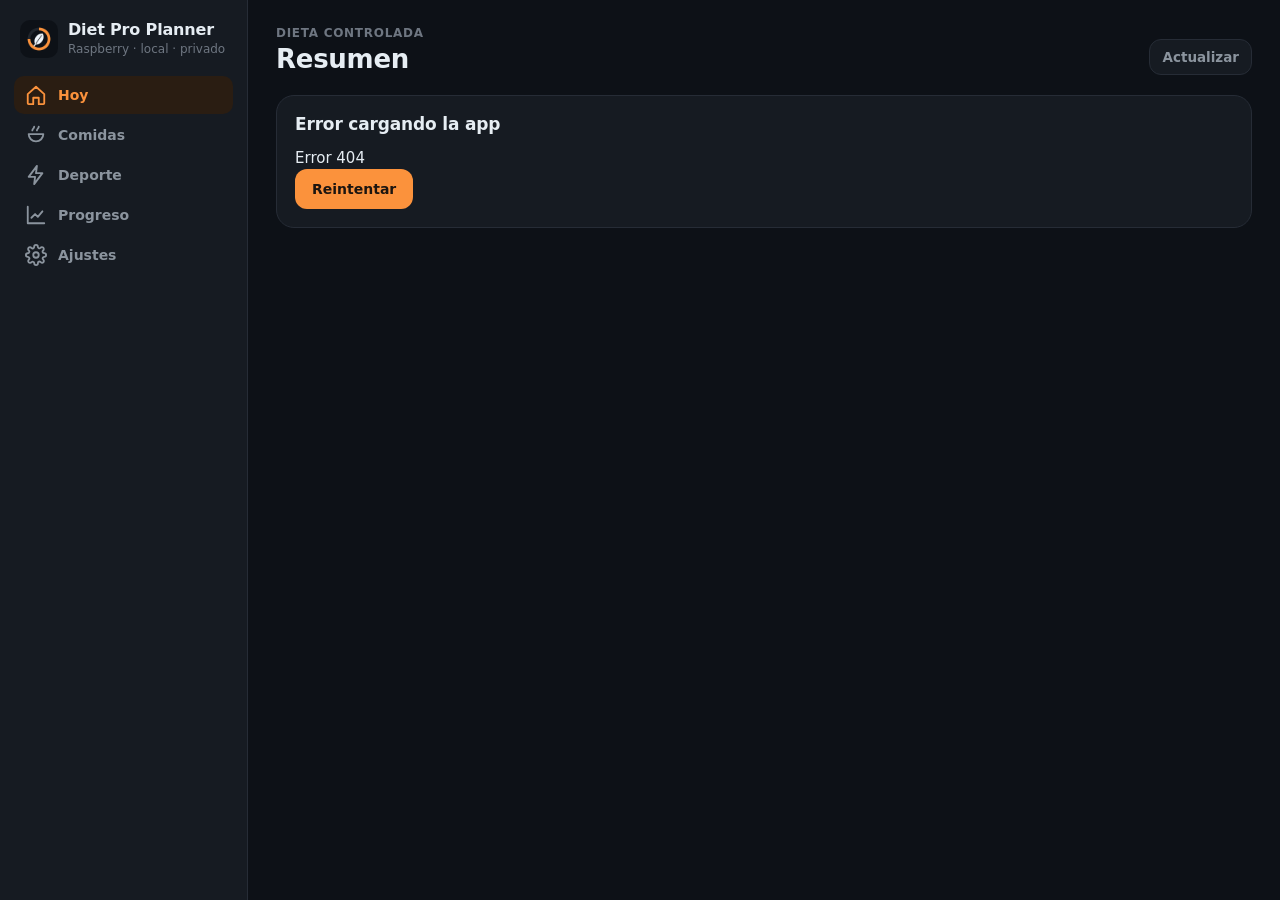
==== static/index.html @ c25cd5cc "v0.5.3: image limits, upload validation, port binding and memory cap, hashed dependencies" ====
<!doctype html>
<html lang="es" data-lang="es" data-ui="ui5">
<head>
  <meta charset="utf-8" />
  <meta name="viewport" content="width=device-width, initial-scale=1, viewport-fit=cover" />
  <title>Diet Pro Planner</title>
  <meta name="theme-color" content="#0d1117" />
  <meta name="apple-mobile-web-app-capable" content="yes" />
  <meta name="mobile-web-app-capable" content="yes" />
  <meta name="apple-mobile-web-app-title" content="DietPro" />
  <meta name="apple-mobile-web-app-status-bar-style" content="black-translucent" />
  <link rel="manifest" href="/static/manifest.webmanifest" />
  <link rel="icon" type="image/png" href="/static/icon-192.png" />
  <link rel="apple-touch-icon" href="/static/icon-192.png" />
  <link rel="stylesheet" href="/static/css/base.css?v=053">
  <link rel="stylesheet" href="/static/css/pages.css?v=053">
  <link rel="stylesheet" href="/static/css/home.css?v=053">
</head>
<body>
  <div class="app-shell">
    <aside class="sidebar">
      <div class="brand"><img class="brand-logo" src="/static/icon-192.png" alt="Diet Pro Planner"><div><h1>Diet Pro Planner</h1><p>Raspberry · local · privado</p></div></div>
      <nav id="nav" class="nav" aria-label="Secciones"></nav>
    </aside>
    <main class="main">
      <header class="topbar">
        <div class="topbar-title"><img class="topbar-logo" src="/static/icon-192.png" alt=""><div><div class="eyebrow">Dieta controlada</div><h2 id="pageTitle">Resumen</h2></div></div>
        <div class="top-actions"><button id="btnRefresh" class="ghost" type="button">Actualizar</button></div>
      </header>
      <div id="sectionTabs"></div>
      <section id="view" aria-live="polite"></section>
    </main>
  </div>
  <div id="toast" class="toast" role="status" aria-live="polite"></div>
  <script src="/static/js/dashboard/meal-card.global.js?v=053"></script>
  <script src="/static/js/dashboard/workout-card.global.js?v=053"></script>
  <script src="/static/app.js?v=053"></script>
  <script src="/static/js/core/shell.js?v=053"></script>
  <script src="/static/js/features/charts.js?v=053"></script>
  <script src="/static/js/features/home.js?v=053"></script>
  <script src="/static/js/features/plan-editor.js?v=053"></script>
  <script src="/static/js/features/progress.js?v=053"></script>
  <script src="/static/js/features/goals.js?v=053"></script>
  <script src="/static/js/features/history.js?v=053"></script>
  <script src="/static/js/features/register-scan.js?v=053"></script>
  <script src="/static/js/features/food-lookup.js?v=053"></script>
  <script src="/static/js/features/ai-coach.js?v=053"></script>
  <script src="/static/dashboard-coach-v17.js?v=053"></script>
  <script src="/static/strava-v018.js?v=053"></script>
  <script src="/static/pantry-v019.js?v=053"></script>
  <script src="/static/pantry-v019-polish.js?v=053"></script>
  <script src="/static/activity-plan-v020.js?v=053"></script>
  <script defer src="/static/mobile-bottom-nav.js?v=053"></script>
</body>
</html>
---- static/css/base.css ----
/* Diet Pro Planner v0.3.0 · design tokens, shell and shared components.
   Sporty dark theme (chosen 09/10/2026): one palette, orange accent, blue for intake.
   No !important: specificity stays flat so pages.css can refine components. */

:root {
  color-scheme: dark;
  --bg: #0d1117;
  --surface: #161b22;
  --surface-2: #1c2129;
  --surface-3: #262c36;
  --border: #262c36;
  --border-strong: #30363d;
  --text: #e6edf3;
  --text-2: #8b949e;
  --text-3: #6e7681;
  --primary: #fb923c;
  --primary-hover: #fdba74;
  --primary-ink: #1c1510;
  --primary-soft: #2a1d12;
  --intake: #58a6ff;
  --intake-2: #79c0ff;
  --good: #86efac;
  --good-soft: #15281c;
  --warn: #fdba74;
  --warn-soft: #2a1d12;
  --bad: #f87171;
  --bad-soft: #321417;
  --strava: #fc4c02;
  --series-1: #58a6ff;
  --series-2: #fb923c;
  --series-3: #3fb950;
  --shadow: none;
  --shadow-pop: 0 16px 40px rgba(0, 0, 0, .55);
  --radius: 18px;
  --radius-sm: 12px;
  --gap: 12px;
  --sidebar-w: 248px;
  --font: "Space Grotesk", ui-sans-serif, system-ui, -apple-system, BlinkMacSystemFont, "Segoe UI", sans-serif;
}

/* ---------- Base ---------- */
*, *::before, *::after { box-sizing: border-box; }
html { -webkit-text-size-adjust: 100%; }
body { margin: 0; background: var(--bg); color: var(--text); font: 15px/1.5 var(--font); -webkit-font-smoothing: antialiased; }
h1, h2, h3, h4 { margin: 0; line-height: 1.2; color: var(--text); letter-spacing: -.01em; }
h2 { font-size: 26px; font-weight: 750; }
h3 { font-size: 17px; font-weight: 700; }
h4 { font-size: 15px; font-weight: 650; }
p { margin: 0; }
a { color: var(--primary); text-underline-offset: 2px; }
small { font-size: 12.5px; }
img { max-width: 100%; }
[hidden] { display: none !important; }
code { background: var(--surface-3); border-radius: 6px; padding: 1px 6px; font-size: .92em; }
.muted { color: var(--text-2); }
:focus-visible { outline: 3px solid color-mix(in srgb, var(--primary) 45%, transparent); outline-offset: 2px; }
@media (prefers-reduced-motion: reduce) { * { transition: none !important; animation: none !important; scroll-behavior: auto !important; } }

/* ---------- Shell ---------- */
.app-shell { display: grid; grid-template-columns: var(--sidebar-w) minmax(0, 1fr); min-height: 100vh; }
.sidebar { position: sticky; top: 0; height: 100vh; overflow-y: auto; display: flex; flex-direction: column; gap: 18px; padding: 20px 14px; background: var(--surface); border-right: 1px solid var(--border); }
.brand { display: flex; align-items: center; gap: 10px; padding: 0 6px; }
.brand-logo { width: 38px; height: 38px; border-radius: 10px; }
.brand h1 { font-size: 16px; font-weight: 750; }
.brand p { font-size: 12px; color: var(--text-3); }
.nav { display: flex; flex-direction: column; gap: 2px; }
.nav button { display: flex; align-items: center; gap: 10px; width: 100%; padding: 8px 10px; border: 0; border-radius: 10px; background: transparent; color: var(--text-2); font: inherit; text-align: left; cursor: pointer; }
.nav button:hover { background: var(--surface-2); color: var(--text); }
.nav button.active { background: var(--primary-soft); color: var(--primary); }
.nav-ico { width: 24px; text-align: center; font-size: 17px; }
.nav-copy { display: flex; flex-direction: column; min-width: 0; }
.nav-copy b { font-size: 14px; font-weight: 650; }
.nav-copy small { font-size: 11.5px; color: var(--text-3); white-space: nowrap; overflow: hidden; text-overflow: ellipsis; }
.nav button.active small { color: inherit; opacity: .75; }
.side-rule { margin-top: auto; padding: 12px; border-radius: 12px; background: var(--surface-2); border: 1px solid var(--border); display: grid; gap: 2px; }
.side-rule span { font-size: 11px; font-weight: 700; text-transform: uppercase; letter-spacing: .06em; color: var(--text-3); }
.side-rule b { font-size: 13.5px; }
.side-rule small { color: var(--text-2); }

.main { min-width: 0; padding: 24px 28px 48px; }
.main > * { max-width: 1280px; margin-left: auto; margin-right: auto; }
.topbar { display: flex; align-items: flex-end; justify-content: space-between; gap: 16px; margin-bottom: 20px; }
.eyebrow { font-size: 12px; font-weight: 650; color: var(--text-3); text-transform: uppercase; letter-spacing: .06em; margin-bottom: 2px; }
.top-actions { display: flex; gap: 8px; flex-wrap: wrap; }
.topbar-title { display: flex; align-items: center; gap: 10px; min-width: 0; }
.topbar-title h2 { white-space: nowrap; overflow: hidden; text-overflow: ellipsis; }
.topbar-logo { display: none; width: 32px; height: 32px; border-radius: 9px; }
.ghost { display: inline-flex; align-items: center; min-height: 36px; padding: 0 12px; border: 1px solid var(--border); border-radius: var(--radius-sm); background: var(--surface); color: var(--text-2); font: inherit; font-size: 13.5px; font-weight: 600; text-decoration: none; cursor: pointer; }
.ghost:hover { color: var(--text); border-color: var(--border-strong); }

/* ---------- Surfaces ---------- */
.card { background: var(--surface); border: 1px solid var(--border); border-radius: var(--radius); padding: 18px; box-shadow: var(--shadow); min-width: 0; }
.card > h3 { margin-bottom: 12px; }
.card > header, .card-head { display: flex; align-items: flex-start; justify-content: space-between; gap: 12px; margin-bottom: 12px; }
.card > header p { color: var(--text-2); font-size: 13.5px; margin-top: 2px; }
.note-box p + p { margin-top: 8px; }
.grid { display: grid; gap: var(--gap); }
.grid.cols-2 { grid-template-columns: repeat(2, minmax(0, 1fr)); }
.grid.cols-3 { grid-template-columns: repeat(3, minmax(0, 1fr)); }
.section-title { display: flex; align-items: flex-end; justify-content: space-between; gap: 12px; flex-wrap: wrap; margin: 28px 0 12px; }
.section-title p { color: var(--text-2); font-size: 13.5px; margin-top: 2px; }
.list { display: grid; gap: 8px; }
.list-card { background: var(--surface); border: 1px solid var(--border); border-radius: 12px; padding: 12px 14px; }
.list-card header { display: flex; justify-content: space-between; align-items: flex-start; gap: 10px; }
.list-card .chips { margin: 8px 0; }
.empty { padding: 22px 16px; border: 1px dashed var(--border-strong); border-radius: 12px; background: var(--surface-2); color: var(--text-2); text-align: center; font-size: 14px; }
.footer-space { height: 8px; }
.empty-cta { margin-top: 10px; }
.page-hint { margin: -6px 0 14px; font-size: 14px; }
.kicker, .ui5-kicker { display: inline-block; font-size: 11.5px; font-weight: 700; text-transform: uppercase; letter-spacing: .07em; color: var(--primary); }

/* ---------- Controls ---------- */
.btn { display: inline-flex; align-items: center; justify-content: center; gap: 6px; min-height: 40px; padding: 0 16px; border: 1px solid transparent; border-radius: var(--radius-sm); background: var(--primary); color: var(--primary-ink); font: inherit; font-size: 14px; font-weight: 650; cursor: pointer; text-decoration: none; transition: background .15s, border-color .15s; }
.btn:hover { background: var(--primary-hover); }
.btn:disabled { opacity: .55; cursor: progress; }
.btn.secondary { background: var(--surface); color: var(--text); border-color: var(--border-strong); }
.btn.secondary:hover { background: var(--surface-2); }
.btn.danger { background: var(--bad-soft); color: var(--bad); border-color: transparent; }
.btn.danger:hover { background: color-mix(in srgb, var(--bad) 18%, var(--surface)); }
.btn.small { min-height: 32px; padding: 0 10px; font-size: 13px; }
.field { display: flex; flex-direction: column; gap: 5px; min-width: 0; }
.field label, .field > span { font-size: 12px; font-weight: 650; color: var(--text-2); }
input, select, textarea { width: 100%; min-height: 40px; padding: 8px 11px; border: 1px solid var(--border-strong); border-radius: var(--radius-sm); background: var(--surface); color: var(--text); font: inherit; font-size: 14.5px; }
textarea { min-height: 84px; resize: vertical; }
input[type="checkbox"], input[type="radio"] { width: auto; min-height: 0; accent-color: var(--primary); }
input:focus, select:focus, textarea:focus { outline: none; border-color: var(--primary); box-shadow: 0 0 0 3px color-mix(in srgb, var(--primary) 20%, transparent); }
.row { display: grid; grid-template-columns: repeat(12, minmax(0, 1fr)); gap: 12px; margin-bottom: 14px; }
.row.compact-row { margin-bottom: 0; }
.span-2 { grid-column: span 2; } .span-3 { grid-column: span 3; } .span-4 { grid-column: span 4; } .span-5 { grid-column: span 5; }
.span-6 { grid-column: span 6; } .span-7 { grid-column: span 7; } .span-8 { grid-column: span 8; } .span-12 { grid-column: 1 / -1; }
.card-actions, .mini-actions, .action-row, .sticky-actions, .goals-actions { display: flex; gap: 8px; align-items: center; flex-wrap: wrap; }
.sticky-actions { margin-top: 14px; }
.btn.block, .more-btn { width: 100%; }
.more-btn { grid-column: 1 / -1; margin-top: 10px; }
.more-fields { margin: 10px 0 14px; }
.more-fields > summary { cursor: pointer; color: var(--primary); font-size: 14px; font-weight: 650; margin-bottom: 10px; }
.row-card { display: flex; align-items: center; justify-content: space-between; gap: 10px; }
.row-card > div { min-width: 0; }
.row-card small { display: -webkit-box; -webkit-line-clamp: 2; -webkit-box-orient: vertical; overflow: hidden; }
.small-note { margin-top: 8px; font-size: 13px; }

/* ---------- Chips, pills, badges ---------- */
.chips { display: flex; flex-wrap: wrap; gap: 6px; }
.chip { display: inline-flex; align-items: center; padding: 3px 9px; border-radius: 999px; background: var(--surface-3); color: var(--text-2); font-size: 12.5px; font-weight: 600; }
.pill, .ui5-chip { display: inline-flex; align-items: center; padding: 3px 10px; border-radius: 999px; font-size: 12px; font-weight: 700; background: var(--surface-3); color: var(--text-2); }
.good { --tone: var(--good); --tone-soft: var(--good-soft); }
.warn, .watch { --tone: var(--warn); --tone-soft: var(--warn-soft); }
.bad { --tone: var(--bad); --tone-soft: var(--bad-soft); }
.info { --tone: var(--primary); --tone-soft: var(--primary-soft); }
.pill.good, .pill.warn, .pill.bad, .pill.info, .ui5-chip.good, .ui5-chip.warn, .ui5-chip.bad, .ui5-chip.info { background: var(--tone-soft); color: var(--tone); }

/* ---------- Toast, help ---------- */
.toast { position: fixed; left: 50%; bottom: 24px; z-index: 10001; transform: translate(-50%, 20px); opacity: 0; pointer-events: none; max-width: min(92vw, 520px); padding: 11px 16px; border-radius: 12px; background: var(--text); color: var(--bg); font-size: 14px; font-weight: 600; box-shadow: var(--shadow-pop); transition: opacity .2s, transform .2s; }
.toast.show { opacity: 1; transform: translate(-50%, 0); }
.help-overlay { position: fixed; inset: 0; z-index: 10000; display: grid; place-items: center; padding: 16px; background: rgba(5, 10, 20, .5); }
.help-modal { position: relative; width: min(720px, 100%); max-height: 90vh; overflow-y: auto; padding: 24px; border-radius: 20px; background: var(--surface); box-shadow: var(--shadow-pop); }
.help-modal h2 { margin: 4px 0 14px; font-size: 22px; }
.help-close { position: absolute; top: 12px; right: 12px; width: 34px; height: 34px; border: 0; border-radius: 10px; background: var(--surface-2); color: var(--text-2); font-size: 20px; cursor: pointer; }
.help-grid { display: grid; grid-template-columns: repeat(2, minmax(0, 1fr)); gap: 10px; }
.help-grid > div { padding: 12px; border-radius: 12px; background: var(--surface-2); }
.help-grid p { color: var(--text-2); font-size: 13.5px; margin-top: 3px; }
.help-actions { display: flex; gap: 8px; flex-wrap: wrap; margin-top: 16px; }

/* ---------- Charts ---------- */
.chart, .dpp-chart svg { width: 100%; height: auto; display: block; }
.chart text, .dpp-chart text { fill: var(--text-2); }
.dpp-chart line[stroke="#e6e9ee"], .chart line[stroke^="rgba(31"] { stroke: var(--border); }
.dpp-chart [stroke="#52514e"], .dpp-chart [stroke="#0b1726"] { stroke: var(--text-2); }
.dpp-chart [fill="#0b1726"] { fill: var(--text); }
.dpp-chart { position: relative; }
.dpp-chart-tip { position: absolute; top: 8px; z-index: 5; pointer-events: none; min-width: 150px; padding: 8px 10px; border: 1px solid var(--border); border-radius: 12px; background: var(--surface); box-shadow: var(--shadow-pop); font-size: 13px; }
.dpp-chart-tip-date { font-weight: 700; margin-bottom: 4px; text-transform: capitalize; }
.dpp-chart-tip-row { display: grid; grid-template-columns: 10px auto 1fr; gap: 6px; align-items: center; color: var(--text-2); }
.dpp-chart-tip-row i { width: 10px; height: 10px; border-radius: 3px; }
.dpp-chart-tip-row b { color: var(--text); font-variant-numeric: tabular-nums; }
.dpp-chart-legend { display: flex; flex-wrap: wrap; gap: 6px 14px; font-size: 12.5px; color: var(--text-2); margin: 2px 0 6px; }
.dpp-chart-legend span { display: inline-flex; align-items: center; gap: 6px; }
.dpp-chart-legend i { display: inline-block; }
.dpp-chart-legend i.bar { width: 10px; height: 10px; border-radius: 3px; }
.dpp-chart-legend i.line { width: 16px; height: 2px; border-radius: 2px; }
.dpp-chart-legend i.dot { width: 8px; height: 8px; border-radius: 50%; }
.dpp-stack { display: flex; gap: 2px; height: 30px; border-radius: 8px; overflow: hidden; margin: 6px 0 10px; }
.dpp-stack-seg { display: flex; align-items: center; justify-content: center; min-width: 4px; }
.dpp-stack-seg span { color: #fff; font-weight: 700; font-size: 12.5px; }
.ui5-chartbox { display: grid; gap: 10px; }
.ui5-trend { display: flex; align-items: center; gap: 10px; flex-wrap: wrap; font-size: 14px; }

/* ---------- Mobile bottom navigation (built by mobile-bottom-nav.js) ---------- */
.dpp-mobile-nav, .dpp-mobile-more-backdrop, .dpp-mobile-more-sheet { display: none; }

/* ---------- Responsive shell ---------- */
@media (max-width: 1100px) {
  .grid.cols-3 { grid-template-columns: repeat(2, minmax(0, 1fr)); }
}
@media (max-width: 1023px) {
  .app-shell { grid-template-columns: 1fr; grid-template-rows: auto 1fr; }
  .sidebar { position: static; height: auto; flex-direction: row; align-items: center; gap: 12px; padding: 10px 16px; border-right: 0; border-bottom: 1px solid var(--border); overflow-x: auto; }
  .nav { flex-direction: row; gap: 4px; }
  .nav button { width: auto; white-space: nowrap; }
  .nav-copy small, .side-rule { display: none; }
  .main { padding: 18px 18px 40px; }
}
@media (max-width: 760px), (pointer: coarse) {
  body.dpp-mobile-bottom-nav-enabled { padding-bottom: calc(72px + env(safe-area-inset-bottom, 0px)); }
  body.dpp-mobile-bottom-nav-enabled .sidebar .nav { display: none; }
  .dpp-mobile-nav { position: fixed; left: 0; right: 0; bottom: 0; z-index: 9999; display: grid; grid-template-columns: repeat(5, minmax(0, 1fr)); gap: 2px; padding: 6px 8px calc(4px + env(safe-area-inset-bottom, 0px)); border: 0; border-top: 1px solid var(--border); border-radius: 0; background: color-mix(in srgb, var(--surface) 94%, transparent); backdrop-filter: blur(14px); -webkit-backdrop-filter: blur(14px); box-shadow: 0 -4px 16px rgba(15, 27, 45, .06); }
  .dpp-mobile-nav__item { display: grid; place-items: center; gap: 2px; min-width: 0; min-height: 52px; padding: 4px 2px; border: 0; border-radius: 14px; background: transparent; color: var(--text-3); font: inherit; cursor: pointer; }
  .dpp-mobile-nav__item.is-active { color: var(--primary); }
  .dpp-mobile-nav__icon { font-size: 19px; line-height: 1; }
  .dpp-mobile-nav__label { max-width: 100%; overflow: hidden; text-overflow: ellipsis; white-space: nowrap; font-size: 11px; font-weight: 650; }
  .dpp-mobile-more-backdrop { position: fixed; inset: 0; z-index: 9997; border: 0; background: rgba(5, 10, 20, .45); }
  body.dpp-mobile-more-open .dpp-mobile-more-backdrop { display: block; }
  .dpp-mobile-more-sheet { position: fixed; left: 10px; right: 10px; bottom: calc(72px + env(safe-area-inset-bottom, 0px)); z-index: 9998; display: block; padding: 10px; border: 1px solid var(--border); border-radius: 22px; background: var(--surface); box-shadow: var(--shadow-pop); opacity: 0; pointer-events: none; transform: translateY(14px); transition: opacity .16s, transform .16s; }
  body.dpp-mobile-more-open .dpp-mobile-more-sheet { opacity: 1; pointer-events: auto; transform: none; }
  .dpp-mobile-more-sheet__handle { width: 40px; height: 4px; margin: 2px auto 8px; border-radius: 999px; background: var(--border-strong); }
  .dpp-mobile-more-sheet h2 { margin: 0 4px 10px; font-size: 15px; }
  .dpp-mobile-more-sheet__grid { display: grid; grid-template-columns: repeat(2, minmax(0, 1fr)); gap: 8px; }
  .dpp-mobile-more-sheet__item, .dpp-mobile-more-sheet__close { display: inline-flex; align-items: center; justify-content: center; gap: 8px; min-height: 48px; border: 1px solid var(--border); border-radius: 14px; background: var(--surface-2); color: var(--text); font: inherit; font-weight: 650; cursor: pointer; }
  .dpp-mobile-more-sheet__close { width: 100%; margin-top: 8px; }
  .toast { bottom: calc(80px + env(safe-area-inset-bottom, 0px)); }
}
@media (max-width: 760px), (pointer: coarse) and (max-width: 1023px) {
  /* Phone shell: one compact sticky app bar; nav lives in the bottom bar, actions in "Más". */
  body.dpp-mobile-bottom-nav-enabled .sidebar, body.dpp-mobile-bottom-nav-enabled .top-actions { display: none; }
  .topbar { position: sticky; top: 0; z-index: 60; align-items: center; margin: -14px -14px 14px; padding: 10px 14px; padding-top: calc(10px + env(safe-area-inset-top, 0px)); background: color-mix(in srgb, var(--bg) 90%, transparent); backdrop-filter: blur(12px); -webkit-backdrop-filter: blur(12px); border-bottom: 1px solid var(--border); }
  .topbar-logo { display: block; }
  .topbar .eyebrow { display: none; }
  /* 16px keeps iOS from zooming in on focus and getting stuck there. */
  input, select, textarea { font-size: 16px; min-height: 44px; }
}
@media (max-width: 760px) {
  body { font-size: 15px; }
  h2 { font-size: 20px; }
  .main { padding: 14px 14px 32px; }
  .sidebar { padding: 10px 14px; }
  .brand-logo { width: 32px; height: 32px; }
  .card { padding: 14px; border-radius: 14px; }
  .grid.cols-2, .grid.cols-3, .help-grid { grid-template-columns: 1fr; }
  .row { grid-template-columns: repeat(6, minmax(0, 1fr)); gap: 10px; }
  .span-2, .span-3 { grid-column: span 3; }
  .span-4, .span-5, .span-6, .span-7, .span-8, .span-12 { grid-column: 1 / -1; }
  .section-title { margin-top: 22px; }
}

/* ---------- Menu groups (v0.3.7): sidebar and phone "Más" share the same sections ---------- */
.nav-group { display: block; margin: 14px 10px 4px; font-size: 11px; font-weight: 700; letter-spacing: .08em; text-transform: uppercase; color: var(--text-3); }
.nav-copy b { font-weight: 600; }
.dpp-mobile-more-sheet { max-height: calc(100dvh - 120px); overflow-y: auto; }
.dpp-mobile-more-sheet__group { margin: 12px 4px 6px; font-size: 11px; font-weight: 700; letter-spacing: .08em; text-transform: uppercase; color: var(--text-3); }
.dpp-mobile-more-sheet__actions { margin-top: 0; padding-top: 0; border-top: 0; }
/* ---------- Section tabs (v0.3.8): pages of one section are tabs; Ajustes holds Ayuda / Exportar / Salir ---------- */
#btnLogout { display: none; }
.tabs { display: flex; gap: 4px; margin: 0 0 16px; padding: 4px; overflow-x: auto; scrollbar-width: none; border: 1px solid var(--border); border-radius: 14px; background: var(--surface); }
.tabs::-webkit-scrollbar { display: none; }
.tabs button, .tabs a { flex: 0 0 auto; min-height: 38px; padding: 0 14px; border: 0; border-radius: 10px; background: transparent; color: var(--text-2); font: inherit; font-size: 14px; font-weight: 600; text-decoration: none; display: inline-flex; align-items: center; cursor: pointer; white-space: nowrap; }
.tabs button.is-active { background: var(--primary); color: var(--primary-ink); }
.tab-actions { display: flex; flex-wrap: wrap; gap: 8px; }
.tab-actions button, .tab-actions a { color: var(--text); border: 1px solid var(--border-strong); border-radius: 999px; padding: 8px 14px; font: inherit; font-size: 14px; text-decoration: none; background: transparent; cursor: pointer; }
.nav-ico { display: inline-flex; align-items: center; justify-content: center; }
.nav button.active .nav-ico { color: var(--primary); }
/* v0.3.9 · Alimentos: search first, compact rows */
.food-search { display: flex; gap: 8px; margin-bottom: 10px; }
.food-search input { flex: 1; }
.food-kinds { margin-bottom: 12px; }
.food-kinds .chip { cursor: pointer; border: 1px solid var(--border); background: transparent; color: var(--text-2); font: inherit; }
.food-kinds .chip.active { background: var(--primary); border-color: var(--primary); color: #111; }
#foodForm > summary { cursor: pointer; list-style: none; }
#foodForm > summary small { color: var(--text-2); }
#foodForm[open] > summary { margin-bottom: 12px; }
.food-rows { display: grid; gap: 6px; }
.food-row { display: grid; grid-template-columns: 1fr auto auto 32px; gap: 12px; align-items: center; padding: 10px 12px; border: 1px solid var(--border); border-radius: 12px; background: var(--surface); cursor: pointer; }
.food-row b { display: block; overflow: hidden; text-overflow: ellipsis; white-space: nowrap; }
.food-row small { display: block; color: var(--text-2); font-size: 12px; }
.food-row > div { min-width: 0; }
.food-kcal, .food-prot { text-align: right; font-weight: 700; font-variant-numeric: tabular-nums; }
.icon-btn { width: 32px; height: 32px; border-radius: 8px; border: 0; background: transparent; color: var(--text-2); font-size: 20px; cursor: pointer; }
.icon-btn:hover { color: var(--bad, #e5484d); }
@media (max-width: 480px) { .food-prot { display: none; } .food-row { grid-template-columns: 1fr auto 32px; } }
.plan-more { margin-top: 10px; }
.plan-more > summary, .ui5-plan-json > summary { cursor: pointer; color: var(--text-2); list-style: none; }
.ui5-plan-json > summary h3 { display: inline; }

/* v0.5.0 · Historial grouped by day */
.hist-lead { margin: 0 0 12px; }
.hist-day { padding: 0; margin-bottom: 12px; overflow: hidden; }
.hist-day > header { display: flex; flex-wrap: wrap; justify-content: space-between; align-items: baseline; gap: 4px 12px; padding: 12px 16px; background: var(--surface-2); border-bottom: 1px solid var(--border); }
.hist-day h3 { margin: 0; text-transform: capitalize; }
.hist-total { color: var(--text-2); font-size: 13px; font-variant-numeric: tabular-nums; }
.hist-total b { color: var(--text); }
.hist-row { display: grid; grid-template-columns: 44px 1fr auto; gap: 10px; padding: 12px 16px; border-bottom: 1px solid var(--border); }
.hist-row:last-child { border-bottom: 0; }
.hist-row time { color: var(--text-2); font-size: 13px; font-variant-numeric: tabular-nums; padding-top: 2px; }
.hist-row.sport { border-left: 3px solid var(--primary); }
.hist-main { min-width: 0; }
.hist-main b { display: block; }
.hist-kcal { color: var(--text-2); font-size: 13px; }
.hist-main .chips { margin-top: 6px; }
.hist-actions { display: flex; gap: 2px; align-items: flex-start; }

/* v0.5.1 · barcode in Registrar */
.scan-btn { margin-top: 8px; width: 100%; }
.reg-scan { position: fixed; inset: 0; z-index: 60; background: #000; display: grid; grid-template-rows: 1fr auto; gap: 12px; padding: 12px; }
.reg-scan video { width: 100%; height: 100%; object-fit: cover; border-radius: 12px; }
---- static/css/pages.css ----
/* Diet Pro Planner v0.2.0 · page layouts on top of base.css tokens. */

/* ---------- Date bar ---------- */
.datebar { display: flex; align-items: center; gap: 8px; margin-bottom: var(--gap); }
.datebar > .btn { min-width: 40px; min-height: 40px; font-size: 18px; }
.datebar-pick { position: relative; display: grid; min-width: 0; padding: 4px 12px; border-radius: var(--radius-sm); cursor: pointer; }
.datebar-pick b { font-size: 16px; text-transform: capitalize; white-space: nowrap; overflow: hidden; text-overflow: ellipsis; }
.datebar-pick small { color: var(--text-2); }
.datebar-pick:hover { background: var(--surface-3); }
.datebar-pick input { position: absolute; inset: 0; width: 100%; height: 100%; min-height: 0; opacity: 0; cursor: pointer; }
.dpp-mobile-more-sheet__actions { grid-template-columns: repeat(3, minmax(0, 1fr)); margin-top: 8px; padding-top: 8px; border-top: 1px solid var(--border); }

/* ---------- Resumen ---------- */
.home-kpis { display: grid; grid-template-columns: repeat(4, minmax(0, 1fr)); gap: 12px; margin-bottom: var(--gap); }
.kpi { display: grid; gap: 4px; align-content: start; padding: 16px; border: 1px solid var(--border); border-radius: var(--radius); background: var(--surface); box-shadow: var(--shadow); min-width: 0; }
.kpi > span { font-size: 12px; font-weight: 650; color: var(--text-2); text-transform: uppercase; letter-spacing: .05em; }
.kpi > b { font-size: 26px; font-weight: 750; line-height: 1.1; font-variant-numeric: tabular-nums; }
.kpi > b small { font-size: 14px; font-weight: 600; color: var(--text-3); }
.kpi > small { color: var(--text-2); }
.kpi.empty-kpi > b { color: var(--text-3); }
.bar { display: block; height: 6px; margin: 6px 0 2px; border-radius: 999px; background: var(--surface-3); overflow: hidden; }
.bar > i { display: block; height: 100%; border-radius: inherit; background: var(--primary); }
.kpi.good .bar > i { background: var(--good); } .kpi.warn .bar > i { background: var(--warn); } .kpi.bad .bar > i { background: var(--bad); }
.home-two { display: grid; grid-template-columns: repeat(2, minmax(0, 1fr)); gap: var(--gap); margin-bottom: var(--gap); align-items: start; }
.home-two > :only-child { grid-column: 1 / -1; }
.home-two > :only-child .ui5-chartbox { max-width: 860px; }
.kpi.warn > small { color: var(--warn); font-weight: 600; }
.compact-list { display: grid; gap: 8px; }
.compact-card { padding: 10px 12px; border: 1px solid var(--border); border-radius: 12px; background: var(--surface-2); }
.compact-head { display: grid; grid-template-columns: minmax(0, 1fr) auto auto; align-items: center; gap: 10px; }
.compact-head b { display: block; font-size: 14px; }
.compact-head small { display: block; color: var(--text-2); overflow: hidden; text-overflow: ellipsis; white-space: nowrap; }
.compact-head strong { font-size: 14px; text-align: right; font-variant-numeric: tabular-nums; white-space: nowrap; }
.compact-head strong span { font-size: 12px; font-weight: 600; color: var(--text-2); }
.compact-note { margin-top: 6px; font-size: 12.5px; color: var(--text-2); }
.mini-repeat, .mini-delete { width: 28px; height: 28px; border: 0; border-radius: 8px; font: inherit; font-weight: 700; cursor: pointer; }
.mini-repeat { background: var(--primary-soft); color: var(--primary); }
.mini-delete { background: var(--bad-soft); color: var(--bad); }
.loading-card { color: var(--text-2); }

/* Coach */
.coach-card { margin-bottom: var(--gap); }
.coach-card > header h3 { display: flex; align-items: center; gap: 8px; flex-wrap: wrap; }
.coach-list { margin: 0; padding-left: 18px; color: var(--text-2); }
.dpp-coach-visual { display: grid; grid-template-columns: minmax(0, 1.3fr) minmax(0, 1fr); gap: 12px; }
.dpp-coach-main { padding: 16px; border-radius: 14px; background: var(--primary-soft); display: grid; gap: 6px; align-content: start; }
.dpp-coach-label { font-size: 11.5px; font-weight: 700; letter-spacing: .07em; color: var(--primary); }
.dpp-coach-decision { font-size: 19px; font-weight: 700; line-height: 1.3; }
.dpp-coach-why { color: var(--text-2); font-size: 14px; }
.dpp-coach-grid { display: grid; gap: 8px; align-content: start; }
.coach-why > summary { cursor: pointer; color: var(--primary); font-size: 14px; font-weight: 650; padding: 2px 0; list-style-position: inside; }
.dpp-coach-box { display: grid; grid-template-columns: 26px 1fr; column-gap: 8px; padding: 10px 12px; border: 1px solid var(--border); border-radius: 12px; }
.dpp-coach-box > span { grid-row: span 2; font-size: 18px; }
.dpp-coach-box small { color: var(--text-2); }
.dpp-coach-row { grid-column: 1 / -1; display: flex; flex-wrap: wrap; gap: 6px; }
.dpp-coach-chip { display: inline-flex; align-items: baseline; gap: 5px; padding: 5px 10px; border-radius: 999px; background: var(--surface-2); border: 1px solid var(--border); font-size: 13px; }
.dpp-coach-chip small { color: var(--text-3); font-size: 11.5px; text-transform: uppercase; letter-spacing: .04em; }
.dpp-coach-avoid { grid-column: 1 / -1; padding: 9px 12px; border-radius: 10px; background: var(--warn-soft); color: var(--warn); font-size: 13.5px; }
.dpp-coach-signals { grid-column: 1 / -1; color: var(--text-3); font-size: 12.5px; }
.dpp-coach-signals-hidden { display: none; }
.dpp-coach-actions-v019 { grid-column: 1 / -1; display: grid; grid-template-columns: repeat(3, minmax(0, 1fr)); gap: 8px; }
.coach-action { display: flex; align-items: center; justify-content: center; gap: 8px; min-height: 40px; padding: 8px 12px; border: 1px solid var(--border); border-radius: 10px; background: var(--surface); color: var(--text); font: inherit; font-size: 13.5px; font-weight: 650; cursor: pointer; }
.coach-action span { display: grid; place-items: center; width: 22px; height: 22px; border-radius: 7px; background: var(--surface-3); }
.coach-action:hover { border-color: var(--border-strong); background: var(--surface-2); }
.coach-unavailable-picker { grid-column: 1 / -1; padding: 12px; border: 1px solid var(--border); border-radius: 12px; background: var(--warn-soft); }
.coach-unavailable-picker > div:first-child { display: flex; justify-content: space-between; align-items: center; gap: 10px; }
.coach-unavailable-picker > div:first-child button { border: 0; background: transparent; color: var(--text-2); font-size: 18px; cursor: pointer; }
.coach-unavailable-picker p { margin: 4px 0 10px; color: var(--text-2); font-size: 13px; }
.coach-unavailable-options { display: flex; flex-wrap: wrap; gap: 6px; margin-bottom: 10px; }
.coach-unavailable-options label { cursor: pointer; }
.coach-unavailable-options input { position: absolute; opacity: 0; }
.coach-unavailable-options span { display: block; padding: 6px 10px; border: 1px solid var(--border-strong); border-radius: 999px; background: var(--surface); font-size: 13px; }
.coach-unavailable-options input:checked + span { border-color: var(--warn); color: var(--warn); }

/* Body composition (optional scale reading) */
.bs14-card .bs14-topline { display: flex; justify-content: space-between; gap: 12px; align-items: flex-start; margin-bottom: 12px; }
.bs14-topline > div > span { font-size: 11.5px; font-weight: 700; letter-spacing: .07em; text-transform: uppercase; color: var(--primary); }
.bs14-topline p { color: var(--text-2); font-size: 13px; }
.bs14-status-pill { display: grid; justify-items: center; padding: 6px 12px; border-radius: 12px; background: var(--surface-2); }
.bs14-status-pill b { font-size: 20px; color: var(--primary); }
.bs14-status-pill small { color: var(--text-3); }
.bs14-compact-grid { display: grid; grid-template-columns: repeat(4, minmax(0, 1fr)); gap: 8px; }
.bs14-compact-grid article { padding: 10px; border-radius: 12px; background: var(--surface-2); display: grid; gap: 2px; }
.bs14-compact-grid span { font-size: 11.5px; font-weight: 650; color: var(--text-3); text-transform: uppercase; }
.bs14-compact-grid b { font-size: 18px; }
.bs14-note { margin-top: 10px; color: var(--text-3); font-size: 12.5px; }

/* ---------- Registrar ---------- */
.register-grid { display: grid; grid-template-columns: minmax(0, 1.5fr) minmax(300px, 1fr); grid-template-areas: "main add"; gap: var(--gap); align-items: start; }
.register-main { grid-area: main; }
.add-food-panel { grid-area: add; display: grid; gap: 10px; }
.section-title.compact-title { margin: 0 0 14px; }
.template-loader { display: grid; grid-template-columns: minmax(0, 1fr) minmax(140px, 220px) auto; gap: 10px; align-items: center; margin-bottom: 14px; padding: 12px; border-radius: 12px; background: var(--surface-2); border: 1px solid var(--border); }
.template-loader small { display: block; color: var(--text-2); }
.meal-items { display: grid; gap: 8px; }
.item-row { display: grid; grid-template-columns: minmax(0, 1fr) 96px auto; gap: 8px; align-items: center; padding: 8px 10px; border: 1px solid var(--border); border-radius: 12px; }
.item-row small { display: block; color: var(--text-2); }
.totals { display: flex; align-items: center; gap: 12px; flex-wrap: wrap; margin-top: 4px; padding: 12px; border-radius: 12px; background: var(--surface-2); }
.totals .muted { flex-basis: 100%; font-size: 13.5px; }
.suggestions { display: grid; gap: 6px; max-height: 360px; overflow-y: auto; }
.suggestions button { text-align: left; padding: 9px 12px; border: 1px solid var(--border); border-radius: 10px; background: var(--surface); color: var(--text); font: inherit; font-size: 14px; cursor: pointer; }
.suggestions button:hover { border-color: var(--primary); }

/* ---------- Plantillas / Alimentos ---------- */
.template-card { display: grid; gap: 10px; align-content: start; }
.template-items { display: grid; gap: 6px; }
.template-item { display: grid; grid-template-columns: minmax(0, 1fr) 90px; gap: 8px; align-items: center; }
.template-item small { color: var(--text-2); }
.food-card { display: grid; gap: 8px; align-content: start; }
.food-photo { width: 100%; max-height: 160px; object-fit: cover; border-radius: 10px; }
.food-photo.preview { max-height: 220px; margin-top: 8px; }
.source { white-space: pre-wrap; color: var(--text-3); font-size: 12.5px; max-height: 6.5em; overflow: hidden; }
.photo-box { display: grid; gap: 8px; margin-bottom: 14px; padding: 12px; border: 1px dashed var(--border-strong); border-radius: 12px; }
.photo-box small { display: block; color: var(--text-2); }
.ocr3-status { display: flex; flex-wrap: wrap; gap: 6px; align-items: center; margin-top: 8px; }
.ocr3-badge { padding: 3px 9px; border-radius: 999px; font-size: 12px; font-weight: 700; background: var(--tone-soft, var(--surface-3)); color: var(--tone, var(--text-2)); }
.ocr3-warn { color: var(--warn); }
.lookup-box { display: grid; gap: 8px; margin-bottom: 14px; padding: 12px; border: 1px solid var(--border); border-radius: 12px; background: var(--surface-2); }
.lookup-box small { color: var(--text-2); }
.lookup-row { display: grid; grid-template-columns: minmax(0, 1fr) auto auto; gap: 8px; }
.lookup-results { display: grid; gap: 6px; max-height: 320px; overflow-y: auto; }
.lookup-item { display: grid; gap: 3px; padding: 10px 12px; border: 1px solid var(--border); border-radius: 10px; background: var(--surface); color: var(--text); font: inherit; text-align: left; cursor: pointer; }
.lookup-item:hover { border-color: var(--primary); }
.lookup-item small { color: var(--text-2); }
.lookup-badges { display: flex; gap: 6px; flex-wrap: wrap; }
.lookup-badges i { font-style: normal; font-size: 11px; font-weight: 700; padding: 2px 8px; border-radius: 999px; background: var(--surface-3); color: var(--text-2); }
#lookupScanner { display: grid; gap: 8px; }
#lookupVideo { width: 100%; max-height: 260px; border-radius: 12px; background: #000; object-fit: cover; }

/* ---------- Deporte ---------- */
.ui5-sport-hero, .ui5-plan-hero2 { display: flex; justify-content: space-between; align-items: center; gap: 16px; flex-wrap: wrap; margin-bottom: var(--gap); padding: 18px; border: 1px solid var(--border); border-radius: var(--radius); background: var(--surface); box-shadow: var(--shadow); }
.ui5-sport-hero h3, .ui5-plan-hero2 h3 { margin: 4px 0; }
.ui5-sport-hero p, .ui5-plan-hero2 p { color: var(--text-2); font-size: 14px; }
.ui5-sport-summary, .ui5-plan-stats { display: flex; gap: 8px; flex-wrap: wrap; }
.ui5-sport-summary span, .ui5-plan-stats span { display: grid; min-width: 96px; padding: 10px 14px; border-radius: 12px; background: var(--surface-2); }
.ui5-sport-summary b, .ui5-plan-stats b { font-size: 20px; font-variant-numeric: tabular-nums; }
.ui5-sport-summary small, .ui5-plan-stats small { color: var(--text-2); }
.ui5-sport-layout { display: grid; grid-template-columns: minmax(0, 1.6fr) minmax(0, 1fr); gap: var(--gap); align-items: start; }
.ui5-sport-form h3, .ui5-exercise-form h3 { margin-bottom: 12px; }
.ui5-exercise-form .muted { font-size: 13px; margin-bottom: 10px; }
.ui5-sport-history { display: grid; grid-template-columns: repeat(auto-fill, minmax(240px, 1fr)); gap: 10px; }
.ui5-sport-card { padding: 12px; border: 1px solid var(--border); border-radius: 12px; background: var(--surface); display: grid; gap: 8px; }
.ui5-sport-head { display: flex; justify-content: space-between; gap: 8px; }
.ui5-sport-head small { display: block; color: var(--text-2); }
.ui5-sport-metrics { display: grid; grid-template-columns: repeat(auto-fit, minmax(80px, 1fr)); gap: 6px; }
.ui5-sport-metrics span { display: grid; padding: 6px 8px; border-radius: 8px; background: var(--surface-2); }
.ui5-sport-metrics small { color: var(--text-3); font-size: 11.5px; }
.ui5-sport-card p { color: var(--text-2); font-size: 12.5px; }

/* ---------- Plan ---------- */
.ui5-plan-toolbar { margin-bottom: var(--gap); }
.ui5-plan-actions { display: flex; gap: 8px; flex-wrap: wrap; margin-top: 12px; }
.ui5-edit-plan-board { display: grid; grid-template-columns: repeat(auto-fill, minmax(280px, 1fr)); gap: 12px; margin-bottom: var(--gap); }
.ui5-edit-day { display: grid; gap: 8px; padding: 14px; border: 1px solid var(--border); border-radius: var(--radius); background: var(--surface); }
.ui5-edit-day header { display: grid; grid-template-columns: 28px minmax(0, 1fr) auto; gap: 8px; align-items: center; }
.ui5-edit-day header > span { display: grid; place-items: center; width: 28px; height: 28px; border-radius: 8px; background: var(--primary-soft); color: var(--primary); font-weight: 700; }
.ui5-edit-day header > div { display: grid; gap: 6px; }
.ui5-day-title { font-weight: 650; }
.ui5-edit-day label { display: grid; gap: 4px; }
.ui5-edit-day label b { font-size: 12px; color: var(--text-2); }
.ui5-edit-day textarea { min-height: 60px; }
.ui5-plan-json { display: grid; gap: 10px; }

/* ---------- Progreso / Objetivos ---------- */
.pg-head { display: flex; justify-content: space-between; align-items: center; gap: 12px; flex-wrap: wrap; margin-bottom: 14px; }
.pg-head h3 { margin: 6px 0 4px; font-size: 22px; }
.pg-head p { max-width: 720px; }
.pg-range { display: inline-flex; gap: 4px; padding: 4px; border: 1px solid var(--border); border-radius: 12px; background: var(--surface); }
.pg-range button { padding: 7px 12px; border: 0; border-radius: 9px; background: transparent; color: var(--text-2); font: inherit; font-weight: 650; cursor: pointer; }
.pg-range button.is-active { background: var(--primary); color: var(--primary-ink); }
.pg-tiles { display: grid; grid-template-columns: repeat(5, minmax(0, 1fr)); gap: 12px; margin-bottom: 14px; }
.pg-tile { display: grid; gap: 4px; padding: 14px 16px; border: 1px solid var(--border); border-radius: var(--radius); background: var(--surface); box-shadow: var(--shadow); }
.pg-tile span { font-size: 12px; font-weight: 650; text-transform: uppercase; letter-spacing: .05em; color: var(--text-2); }
.pg-tile b { font-size: 22px; line-height: 1.1; font-variant-numeric: tabular-nums; }
.pg-tile small { color: var(--text-2); }
.pg-tile.good, .pg-tile.warn, .pg-tile.bad { box-shadow: inset 3px 0 0 var(--tone), var(--shadow); }
.pg-insights { display: grid; grid-template-columns: repeat(auto-fit, minmax(260px, 1fr)); gap: 10px; margin-bottom: 14px; }
.pg-insight { display: grid; grid-template-columns: 24px 1fr; gap: 10px; padding: 12px 14px; border: 1px solid var(--border); border-radius: 14px; background: var(--surface); }
.pg-insight p { margin-top: 2px; color: var(--text-2); font-size: 13.5px; }
.pg-insight.good, .pg-insight.warn { background: var(--tone-soft); border-color: transparent; }
.pg-grid { display: grid; grid-template-columns: repeat(2, minmax(0, 1fr)); gap: 14px; }
.pg-card > header { display: block; }
.pg-card header h3 { margin: 0 0 2px; }
.pg-card header p { margin: 0 0 8px; font-size: 13px; }
.pg-wide { grid-column: 1 / -1; }
.pg-mini { display: grid; grid-template-columns: repeat(4, minmax(0, 1fr)); gap: 8px; margin-top: 14px; }
.pg-mini span { display: grid; gap: 2px; padding: 10px; border-radius: 12px; background: var(--surface-2); }
.pg-mini b { font-size: 18px; }
.pg-mini small { color: var(--text-2); font-size: 12px; }
.pg-table-wrap { overflow-x: auto; }
.pg-table { width: 100%; border-collapse: collapse; font-size: 13.5px; font-variant-numeric: tabular-nums; }
.pg-table th { text-align: left; color: var(--text-2); font-size: 12px; text-transform: uppercase; letter-spacing: .04em; padding: 6px 8px; border-bottom: 1px solid var(--border); }
.pg-table td { padding: 7px 8px; border-bottom: 1px solid var(--surface-3); }
.pg-rank { list-style: none; margin: 0; padding: 0; display: grid; gap: 8px; }
.pg-rank li { display: grid; grid-template-columns: minmax(0, 1.2fr) minmax(60px, 1fr) auto; gap: 10px; align-items: center; }
.pg-rank li b { display: block; font-size: 14px; overflow: hidden; text-overflow: ellipsis; white-space: nowrap; }
.pg-rank li small { color: var(--text-2); font-size: 12px; }
.pg-rank i { display: block; height: 8px; border-radius: 4px; background: var(--surface-3); overflow: hidden; }
.pg-rank em { display: block; height: 100%; border-radius: 4px; background: var(--series-1); }
.pg-rank strong { font-size: 13px; font-variant-numeric: tabular-nums; }
.pg-details { margin-top: 14px; padding: 12px 16px; border: 1px solid var(--border); border-radius: 14px; background: var(--surface); }
.pg-details summary { cursor: pointer; font-weight: 650; color: var(--primary); }
.goals-card { margin-bottom: 14px; }
.goals-computed { display: grid; grid-template-columns: repeat(5, minmax(0, 1fr)); gap: 10px; }
.goals-computed article { display: grid; gap: 3px; padding: 12px; border-radius: 12px; background: var(--surface-2); }
.goals-computed span { font-size: 12px; font-weight: 650; color: var(--text-2); text-transform: uppercase; letter-spacing: .04em; }
.goals-computed b { font-size: 19px; }
.goals-computed small { color: var(--text-2); }
.goals-warn { margin-top: 10px; padding: 8px 12px; border-radius: 10px; background: var(--warn-soft); color: var(--warn); }
.goals-actions { margin-top: 12px; }
.goals-two { display: grid; grid-template-columns: repeat(2, minmax(0, 1fr)); gap: 14px; }
.goals-backups { list-style: none; padding: 0; margin: 12px 0 0; display: grid; gap: 6px; font-size: 13px; }
.goals-backups li { display: flex; justify-content: space-between; gap: 10px; flex-wrap: wrap; padding: 6px 10px; border-radius: 8px; background: var(--surface-2); }
.goals-backups b { font-weight: 600; word-break: break-all; }

/* ---------- IA ---------- */
.ai-card { margin-bottom: var(--gap); }
.ai-card header { display: flex; justify-content: space-between; align-items: flex-start; gap: 10px; }
.ai-card h3 { margin: 6px 0 8px; }
.ai-ask { display: grid; grid-template-columns: minmax(0, 1fr) auto; gap: 8px; margin-bottom: 10px; }
.ai-body h4 { margin: 4px 0; font-size: 17px; }
.ai-body p { margin: 4px 0 8px; }
.ai-grid { display: grid; grid-template-columns: repeat(2, minmax(0, 1fr)); gap: 12px; margin: 8px 0; }
.ai-grid ul { margin: 6px 0; padding-left: 18px; }
.ai-label { font-size: 12px; font-weight: 700; text-transform: uppercase; letter-spacing: .05em; color: var(--primary); }
.ai-warn { padding: 6px 10px; border-radius: 8px; background: var(--warn-soft); color: var(--warn); }

/* ---------- Strava ---------- */
.strava-overview { display: flex; align-items: center; justify-content: space-between; gap: 20px; margin-bottom: var(--gap); padding: 18px; border: 1px solid var(--border); border-radius: var(--radius); background: var(--surface); box-shadow: var(--shadow); }
.strava-overview-title { display: flex; align-items: center; gap: 14px; min-width: 0; }
.strava-mark { display: grid; place-items: center; flex: 0 0 44px; width: 44px; height: 44px; border-radius: 12px; background: var(--strava); color: #fff; font-size: 20px; font-weight: 800; }
.strava-overview-title span, .strava-section-kicker { display: block; font-size: 11.5px; font-weight: 700; letter-spacing: .07em; text-transform: uppercase; color: var(--strava); }
.strava-overview-title h2 { font-size: 22px; }
.strava-overview-title p { margin-top: 3px; color: var(--text-2); font-size: 13.5px; }
.strava-overview-status { display: flex; gap: 8px; flex-wrap: wrap; justify-content: flex-end; }
.strava-status-pill { display: grid; min-width: 110px; padding: 8px 12px; border: 1px solid var(--border); border-radius: 12px; background: var(--surface-2); }
.strava-status-pill span { font-size: 11px; font-weight: 700; letter-spacing: .06em; text-transform: uppercase; color: var(--text-3); }
.strava-status-pill b { font-size: 14px; }
.strava-status-pill.ok b { color: var(--good); } .strava-status-pill.warn b { color: var(--warn); } .strava-status-pill.bad b { color: var(--bad); }
.strava-workspace { display: grid; grid-template-columns: minmax(0, 1.65fr) minmax(300px, .75fr); gap: var(--gap); align-items: start; }
.strava-card-head { display: flex; justify-content: space-between; align-items: flex-start; gap: 12px; margin-bottom: 14px; }
.strava-card-head h3 { margin: 3px 0; }
.strava-card-head p { color: var(--text-2); font-size: 13.5px; }
.strava-searchbar { display: grid; grid-template-columns: minmax(140px, 1fr) minmax(140px, 1fr) auto; gap: 10px; align-items: end; padding: 12px; border: 1px solid var(--border); border-radius: 12px; background: var(--surface-2); }
.strava-searchbar label, .strava-auto-fields label { display: grid; gap: 5px; }
.strava-searchbar label > span, .strava-auto-fields label > span { font-size: 12px; font-weight: 650; color: var(--text-2); }
.strava-request-line { display: flex; justify-content: space-between; gap: 12px; margin: 10px 2px 12px; color: var(--text-2); font-size: 13px; }
.strava-request-line small { color: var(--text-3); text-align: right; }
.strava-list-head { display: flex; justify-content: space-between; align-items: center; gap: 12px; margin: 4px 0 10px; }
.strava-list-head > div { display: grid; }
.strava-list-head span { color: var(--text-3); font-size: 12.5px; }
.strava-activity-list { display: grid; gap: 6px; }
.strava-activity-row { display: grid; grid-template-columns: 100px minmax(0, 1fr) 100px 104px; align-items: center; gap: 12px; padding: 10px 12px; border: 1px solid var(--border); border-radius: 12px; background: var(--surface); }
.strava-activity-row.done { background: var(--surface-2); color: var(--text-2); }
.strava-activity-date, .strava-activity-main, .strava-activity-energy { display: grid; min-width: 0; }
.strava-activity-row b, .strava-activity-row span { overflow: hidden; text-overflow: ellipsis; white-space: nowrap; }
.strava-activity-row b { font-size: 14px; }
.strava-activity-row span { color: var(--text-3); font-size: 12.5px; }
.strava-activity-state { display: flex; align-items: center; justify-content: flex-end; gap: 8px; }
.strava-activity-state input { accent-color: var(--strava); width: 18px; height: 18px; }
.strava-state { padding: 4px 8px; border-radius: 999px; font-size: 11.5px; font-weight: 700; background: var(--surface-3); color: var(--text-2); }
.strava-state.new { background: color-mix(in srgb, var(--strava) 14%, var(--surface)); color: var(--strava); }
.strava-imported-details { margin-top: 12px; border-top: 1px solid var(--border); }
.strava-imported-details > summary { display: flex; justify-content: space-between; padding: 12px 2px 6px; cursor: pointer; color: var(--text-2); font-weight: 650; list-style: none; }
.strava-empty-state, .pantry-empty, .activity-loading, .activity-error { display: flex; flex-direction: column; align-items: center; justify-content: center; grid-column: 1 / -1; min-height: 120px; padding: 20px; border: 1px dashed var(--border-strong); border-radius: 12px; background: var(--surface-2); color: var(--text-2); text-align: center; }
.strava-empty-state.success b { color: var(--good); }
.strava-empty-state.error b, .activity-error b { color: var(--bad); }
.strava-auto-card { position: sticky; top: 16px; }
.strava-auto-result { display: grid; gap: 4px; padding: 12px; border: 1px solid var(--border); border-radius: 12px; background: var(--surface-2); font-size: 13px; }
.strava-auto-result span, .strava-auto-result small { color: var(--text-2); }
.strava-switch-row { display: flex; justify-content: space-between; align-items: center; gap: 12px; padding: 12px 2px; border-block: 1px solid var(--border); margin-top: 12px; }
.strava-switch-row > span { display: grid; }
.strava-switch-row small { color: var(--text-3); }
.strava-switch-row input { accent-color: var(--strava); width: 20px; height: 20px; }
.strava-auto-fields, .strava-auto-actions { display: grid; grid-template-columns: 1fr 1fr; gap: 8px; margin-top: 12px; }
.strava-api-meter { margin-top: 12px; padding: 8px 10px; border-radius: 10px; background: var(--surface-2); color: var(--text-2); font-size: 12.5px; text-align: center; }
.strava-settings-panel { margin-top: var(--gap); border: 1px solid var(--border); border-radius: var(--radius); background: var(--surface); overflow: hidden; }
.strava-settings-panel > summary { display: flex; justify-content: space-between; align-items: center; gap: 14px; padding: 14px 18px; cursor: pointer; list-style: none; }
.strava-settings-panel > summary > div { display: flex; align-items: center; gap: 10px; }
.strava-settings-panel > summary span span { display: grid; }
.strava-settings-panel > summary small { color: var(--text-3); }
.strava-settings-panel > summary em { font-style: normal; padding: 5px 9px; border-radius: 999px; background: var(--surface-3); color: var(--text-2); font-size: 12px; }
.strava-settings-icon { display: grid; place-items: center; width: 32px; height: 32px; border-radius: 10px; background: var(--surface-3); }
.strava-settings-panel[open] > summary { border-bottom: 1px solid var(--border); }
.strava-settings-body { display: grid; grid-template-columns: minmax(0, 1.4fr) minmax(260px, .6fr); gap: 18px; padding: 18px; }
.strava-settings-intro p, .strava-diagnostics-panel > p { margin: 4px 0 14px; color: var(--text-2); font-size: 13.5px; }
.strava-secret-row { display: grid; grid-template-columns: minmax(0, 1fr) auto; gap: 8px; }
.strava-inline-help { display: flex; gap: 10px; flex-wrap: wrap; margin-top: 7px; color: var(--text-2); font-size: 13px; }
.strava-inline-help b { overflow-wrap: anywhere; }
.strava-settings-actions { display: flex; flex-wrap: wrap; gap: 8px; margin-top: 14px; }
.strava-diagnostics-panel { padding-left: 18px; border-left: 1px solid var(--border); }
.strava-diagnostic-grid { display: grid; grid-template-columns: 1fr 1fr; gap: 8px; }
.strava-diagnostic-grid > div { display: grid; gap: 3px; padding: 10px; border: 1px solid var(--border); border-radius: 10px; background: var(--surface-2); }
.strava-diagnostic-grid span { font-size: 11px; font-weight: 700; text-transform: uppercase; color: var(--text-3); }
.strava-diagnostic-grid b { font-size: 13px; overflow-wrap: anywhere; }

/* ---------- Despensa ---------- */
.pantry-hero, .activity-plan-hero { display: flex; justify-content: space-between; align-items: center; gap: 20px; margin-bottom: var(--gap); padding: 18px; border: 1px solid var(--border); border-radius: var(--radius); background: var(--surface); box-shadow: var(--shadow); }
.pantry-hero h2, .activity-plan-hero h2 { margin: 4px 0 6px; font-size: 22px; }
.pantry-hero p, .activity-plan-hero p { color: var(--text-2); max-width: 760px; }
.pantry-kicker, .activity-kicker { font-size: 11.5px; font-weight: 700; letter-spacing: .07em; text-transform: uppercase; color: var(--primary); }
.pantry-stats { display: grid; grid-template-columns: repeat(4, minmax(80px, 1fr)); gap: 8px; }
.pantry-stat { display: grid; justify-items: center; padding: 10px 12px; border: 1px solid var(--border); border-radius: 12px; background: var(--surface-2); }
.pantry-stat b { font-size: 20px; color: var(--tone, var(--text)); }
.pantry-stat small { color: var(--text-3); font-size: 11px; font-weight: 650; text-transform: uppercase; white-space: nowrap; }
.pantry-quick-card { margin-bottom: 14px; }
.pantry-quick-card > header { display: flex; justify-content: space-between; gap: 16px; margin-bottom: 12px; }
.pantry-quick-card p, .pantry-quick-card > header small { color: var(--text-2); font-size: 13px; }
.pantry-quick-list { display: flex; flex-wrap: wrap; gap: 6px; }
.pantry-quick-chip { display: inline-flex; align-items: center; gap: 6px; padding: 7px 11px; border: 1px solid var(--border); border-radius: 999px; background: var(--surface-2); color: var(--text-2); font: inherit; font-size: 13px; font-weight: 600; cursor: pointer; }
.pantry-quick-chip span { display: grid; place-items: center; width: 17px; height: 17px; border-radius: 50%; background: var(--surface-3); font-size: 12px; }
.pantry-quick-chip.active { border-color: var(--good); background: var(--good-soft); color: var(--good); }
.pantry-quick-chip.active span { background: var(--good); color: var(--surface); }
.pantry-add-row { display: grid; grid-template-columns: minmax(180px, 1fr) minmax(150px, .45fr) auto; gap: 8px; margin-top: 12px; padding-top: 12px; border-top: 1px solid var(--border); }
.pantry-toolbar { display: grid; grid-template-columns: minmax(200px, .8fr) minmax(0, 1.6fr) auto; align-items: center; gap: 12px; margin: 14px 0; }
.pantry-search { display: flex; align-items: center; gap: 8px; padding: 0 11px; border: 1px solid var(--border-strong); border-radius: var(--radius-sm); background: var(--surface); }
.pantry-search input { border: 0; padding-left: 0; box-shadow: none; }
.pantry-filters { display: flex; gap: 4px; overflow-x: auto; padding: 3px; }
.pantry-filters button { padding: 7px 11px; border: 0; border-radius: 999px; background: transparent; color: var(--text-2); font: inherit; font-size: 13px; font-weight: 650; white-space: nowrap; cursor: pointer; }
.pantry-filters button.active { background: var(--text); color: var(--surface); }
.pantry-items-grid { display: grid; grid-template-columns: repeat(3, minmax(0, 1fr)); gap: 10px; padding-bottom: 24px; }
.pantry-item-card { padding: 14px; border: 1px solid var(--border); border-radius: 14px; background: var(--surface); }
.pantry-item-card.available { box-shadow: inset 3px 0 0 var(--good); }
.pantry-item-card.out { background: var(--surface-2); opacity: .85; }
.pantry-item-card > header { display: grid; grid-template-columns: auto minmax(0, 1fr) auto; align-items: center; gap: 10px; margin-bottom: 12px; }
.pantry-availability input { position: absolute; opacity: 0; pointer-events: none; }
.pantry-availability span { display: block; position: relative; width: 36px; height: 21px; border-radius: 999px; background: var(--border-strong); cursor: pointer; transition: background .18s; }
.pantry-availability span::after { content: ""; position: absolute; top: 3px; left: 3px; width: 15px; height: 15px; border-radius: 50%; background: #fff; transition: transform .18s; }
.pantry-availability input:checked + span { background: var(--good); }
.pantry-availability input:checked + span::after { transform: translateX(15px); }
.pantry-item-name { display: grid; min-width: 0; }
.pantry-item-name input { min-height: 0; padding: 0; border: 0; background: transparent; font-weight: 700; box-shadow: none; }
.pantry-item-name small { color: var(--text-3); font-size: 11.5px; }
.pantry-remove { display: grid; place-items: center; width: 28px; height: 28px; border: 0; border-radius: 8px; background: var(--surface-3); color: var(--text-2); cursor: pointer; }
.pantry-remove:hover { background: var(--bad-soft); color: var(--bad); }
.pantry-item-fields { display: grid; grid-template-columns: repeat(3, minmax(0, 1fr)); gap: 6px; }
.pantry-item-fields label, .pantry-notes { display: grid; gap: 4px; }
.pantry-item-fields span, .pantry-notes span { font-size: 11px; font-weight: 650; color: var(--text-3); text-transform: uppercase; }
.pantry-item-fields select, .pantry-notes input { min-height: 34px; padding: 5px 8px; font-size: 13px; }
.pantry-notes { margin-top: 8px; }
.pantry-mobile-save { display: none; }

/* ---------- Plan deporte ---------- */
.activity-week-nav { display: flex; gap: 6px; flex-wrap: wrap; }
.activity-summary-grid { display: grid; grid-template-columns: 1.25fr repeat(4, minmax(110px, 1fr)); gap: 10px; margin-bottom: var(--gap); }
.activity-summary-grid > div { display: grid; align-content: center; min-height: 80px; padding: 12px 14px; border: 1px solid var(--border); border-radius: 14px; background: var(--surface); }
.activity-summary-grid span { font-size: 11.5px; font-weight: 650; letter-spacing: .05em; text-transform: uppercase; color: var(--text-3); }
.activity-summary-grid b { font-size: 21px; }
.activity-summary-grid small { color: var(--text-2); }
.activity-summary-grid > .activity-summary-main { background: var(--primary-soft); border-color: transparent; }
.activity-summary-main b { color: var(--primary); }
.activity-plan-layout { display: grid; grid-template-columns: minmax(0, 1.65fr) minmax(300px, .65fr); gap: var(--gap); align-items: start; }
.activity-section-head { display: flex; justify-content: space-between; align-items: center; gap: 12px; margin-bottom: 14px; }
.activity-section-head span, .activity-plan-form-card > header span { font-size: 11.5px; font-weight: 700; letter-spacing: .07em; color: var(--primary); }
.activity-plan-form-card { position: sticky; top: 14px; }
.activity-plan-form-card > header { display: block; }
.field .btn, .activity-form-actions .btn, .strava-auto-actions .btn { white-space: nowrap; }
@media (max-width: 1500px) {
  .activity-plan-layout { grid-template-columns: 1fr; }
  .activity-plan-form-card { position: static; }
  .activity-plan-form { grid-template-columns: repeat(4, minmax(0, 1fr)); }
}
.activity-plan-form-card > header p { margin: 4px 0 12px; color: var(--text-2); font-size: 13px; }
.activity-week-grid { display: grid; grid-template-columns: repeat(7, minmax(140px, 1fr)); gap: 8px; overflow-x: auto; padding-bottom: 4px; }
.activity-day { min-width: 140px; border: 1px solid var(--border); border-radius: 12px; background: var(--surface-2); overflow: hidden; }
.activity-day.today { border-color: var(--primary); }
.activity-day > header { display: flex; justify-content: space-between; align-items: center; padding: 8px 10px; border-bottom: 1px solid var(--border); background: var(--surface); }
.activity-day > header > div { display: flex; align-items: center; gap: 6px; }
.activity-day > header span { font-size: 13px; font-weight: 650; text-transform: capitalize; }
.activity-day > header b { padding: 2px 6px; border-radius: 999px; background: var(--primary-soft); color: var(--primary); font-size: 10.5px; }
.activity-day > header button { width: 24px; height: 24px; border: 0; border-radius: 7px; background: var(--surface-3); color: var(--text-2); cursor: pointer; }
.activity-day-body { display: grid; gap: 6px; align-content: start; min-height: 140px; padding: 8px; }
.activity-day-empty { display: grid; place-items: center; min-height: 100px; border: 1px dashed var(--border-strong); border-radius: 10px; color: var(--text-3); font-size: 12px; }
.activity-plan-card, .activity-extra-card { padding: 9px; border: 1px solid var(--border); border-radius: 10px; background: var(--surface); font-size: 12.5px; }
.activity-plan-card.good, .activity-plan-card.info, .activity-plan-card.bad, .activity-plan-card.warn { box-shadow: inset 3px 0 0 var(--tone); }
.activity-plan-card.muted { opacity: .7; }
.activity-plan-card-head, .activity-extra-card { display: grid; grid-template-columns: auto minmax(0, 1fr); gap: 7px; align-items: center; }
.activity-extra-card { border-style: dashed; }
.activity-plan-icon { display: grid; place-items: center; width: 28px; height: 28px; border-radius: 8px; background: var(--surface-3); }
.activity-plan-title, .activity-real-match > div, .activity-extra-card > div { display: grid; min-width: 0; }
.activity-plan-title b, .activity-plan-title small, .activity-real-match b, .activity-real-match small, .activity-extra-card b, .activity-extra-card small { overflow: hidden; text-overflow: ellipsis; white-space: nowrap; }
.activity-plan-title small, .activity-real-match small, .activity-extra-card small { color: var(--text-3); font-size: 11.5px; }
.activity-status { grid-column: 1 / -1; justify-self: start; padding: 2px 7px; border-radius: 999px; font-size: 11px; font-weight: 700; background: var(--tone-soft, var(--surface-3)); color: var(--tone, var(--text-2)); }
.activity-plan-meta { display: flex; flex-wrap: wrap; gap: 4px; margin-top: 6px; }
.activity-plan-meta span, .activity-extra-card > span:last-child { padding: 2px 6px; border-radius: 999px; background: var(--surface-3); color: var(--text-2); font-size: 11px; }
.activity-plan-card p { margin-top: 6px; color: var(--text-2); font-size: 12px; }
.activity-real-match { display: flex; align-items: center; gap: 6px; margin-top: 7px; padding: 6px; border-radius: 8px; background: var(--good-soft); }
.activity-real-match > span { padding: 2px 5px; border-radius: 5px; background: var(--good); color: var(--surface); font-size: 10.5px; font-weight: 700; }
.activity-plan-actions { display: flex; flex-wrap: wrap; gap: 4px; margin-top: 7px; }
.activity-plan-actions .btn { min-height: 26px; padding: 0 7px; font-size: 12px; }
.activity-plan-form { display: grid; grid-template-columns: 1fr 1fr; gap: 9px; }
.activity-plan-form label { display: grid; gap: 4px; }
.activity-plan-form label.wide { grid-column: 1 / -1; }
.activity-plan-form label > span { font-size: 12px; font-weight: 650; color: var(--text-2); }
.activity-form-actions { display: grid; grid-template-columns: 1fr 1fr; gap: 8px; margin-top: 12px; }

/* ---------- Responsive pages ---------- */
@media (max-width: 1200px) {
  .home-kpis { grid-template-columns: repeat(2, minmax(0, 1fr)); }
  .pg-tiles, .goals-computed { grid-template-columns: repeat(3, minmax(0, 1fr)); }
  .activity-summary-grid { grid-template-columns: repeat(3, 1fr); }
  .activity-plan-layout, .strava-workspace { grid-template-columns: 1fr; }
  .activity-plan-form-card, .strava-auto-card { position: static; }
  .pantry-items-grid { grid-template-columns: repeat(2, minmax(0, 1fr)); }
}
@media (max-width: 900px) {
  .home-two, .register-grid, .ui5-sport-layout, .dpp-coach-visual, .strava-settings-body { grid-template-columns: 1fr; }
  .register-grid { grid-template-areas: "add" "main"; }
  .register-main .sticky-actions { position: sticky; bottom: calc(64px + env(safe-area-inset-bottom, 0px)); z-index: 5; margin: 14px -14px -14px; padding: 12px 14px; border-top: 1px solid var(--border); border-radius: 0 0 14px 14px; background: var(--surface); }
  .register-main .sticky-actions .btn:first-child { flex: 1; }
  .strava-diagnostics-panel { padding: 16px 0 0; border-left: 0; border-top: 1px solid var(--border); }
  .pantry-toolbar { grid-template-columns: 1fr auto; }
  .pantry-filters { grid-column: 1 / -1; grid-row: 2; }
}
@media (max-width: 760px) {
  .home-kpis { gap: 8px; }
  .kpi { padding: 12px; }
  .kpi > b { font-size: 21px; }
  .bs14-compact-grid, .pg-mini { grid-template-columns: repeat(2, minmax(0, 1fr)); }
  .pg-tiles, .goals-computed, .activity-summary-grid { grid-template-columns: repeat(2, minmax(0, 1fr)); }
  .pg-tile:last-child:nth-child(odd), .goals-computed article:last-child:nth-child(odd) { grid-column: 1 / -1; }
  .pg-range { width: 100%; }
  .pg-card .pg-table th:nth-child(n+6), .pg-card .pg-table td:nth-child(n+6) { display: none; }
  .pg-range button { flex: 1; }
  .pg-grid, .goals-two, .ai-grid, .pantry-items-grid, .activity-week-grid { grid-template-columns: 1fr; }
  .activity-day { min-width: 0; }
  .lookup-row, .pantry-add-row, .strava-searchbar, .strava-auto-fields, .strava-auto-actions, .pantry-toolbar { grid-template-columns: 1fr; }
  .template-loader { grid-template-columns: minmax(0, 1fr) auto; }
  .template-loader > div { grid-column: 1 / -1; }
  .strava-overview, .pantry-hero, .activity-plan-hero, .ui5-sport-hero, .ui5-plan-hero2 { flex-direction: column; align-items: stretch; }
  .pantry-stats { grid-template-columns: repeat(2, minmax(0, 1fr)); }
  .strava-activity-row { grid-template-columns: 72px minmax(0, 1fr) 80px; }
  .strava-activity-state { grid-column: 1 / -1; justify-content: flex-start; }
  .item-row { grid-template-columns: minmax(0, 1fr) 84px auto; }
  .dpp-coach-main { padding: 14px; }
  .dpp-coach-decision { font-size: 17px; }
  .dpp-coach-actions-v019 { grid-template-columns: repeat(3, minmax(0, 1fr)); gap: 6px; }
  .coach-action { flex-direction: column; gap: 4px; padding: 8px 4px; font-size: 12.5px; text-align: center; line-height: 1.2; }
  .datebar-pick { flex: 1; text-align: center; }
  .ui5-sport-summary span, .ui5-plan-stats span { min-width: 0; flex: 1; }
}
---- static/css/home.css ----
/* Diet Pro Planner v0.3.0 · Resumen: week strip, balance, tiles with mini charts, "Tu día" timeline. */
.day-head { display: flex; align-items: center; gap: 10px; margin-bottom: 12px; }
.day-head .pill { margin-left: auto; }
.day-pick { position: relative; display: grid; cursor: pointer; }
.day-pick small { font-size: 12px; font-weight: 600; letter-spacing: .08em; color: var(--text-2); }
.day-pick b { font-size: 26px; font-weight: 700; line-height: 1.1; }
.day-pick input { position: absolute; inset: 0; width: 100%; height: 100%; min-height: 0; opacity: 0; cursor: pointer; }
.wk-strip { display: grid; grid-template-columns: 26px repeat(7, minmax(0, 1fr)) 26px; gap: 6px; align-items: center; margin-bottom: 14px; }
.wk-nav { min-height: 44px; border: 0; background: transparent; color: var(--text-2); font: inherit; font-size: 22px; cursor: pointer; padding: 0; }
.wk-nav:disabled { opacity: .25; cursor: default; }
.wk-day { display: flex; flex-direction: column; align-items: center; justify-content: center; gap: 1px; min-height: 52px; padding: 0; border: 1px solid var(--border); border-radius: 14px; background: var(--surface); color: var(--text-2); font: inherit; cursor: pointer; }
.wk-day span { font-size: 11px; font-weight: 600; }
.wk-day b { font-size: 15px; color: var(--text); }
.wk-day.is-today:not(.is-selected) { border-color: var(--primary); }
.wk-day.is-selected { border-color: transparent; background: var(--primary); color: var(--primary-ink); }
.wk-day.is-selected b { color: inherit; }
.wk-day.is-future { border-style: dashed; background: transparent; opacity: .45; cursor: default; }
.wk-dot { width: 4px; height: 4px; border-radius: 50%; }
.wk-dot.ok { background: var(--good); }
.wk-dot.off { background: var(--warn); }
.wk-day.is-selected .wk-dot.ok, .wk-day.is-selected .wk-dot.off { background: var(--primary-ink); }
.balance { display: grid; gap: 12px; margin-bottom: 12px; padding: 18px; border: 1px solid var(--border); border-radius: 20px; background: var(--surface); }
.balance-top { display: flex; justify-content: space-between; font-size: 13px; font-weight: 600; color: var(--text-2); }
.balance-big { display: flex; align-items: baseline; gap: 8px; }
.balance-big b { font-size: 56px; font-weight: 700; line-height: 1; letter-spacing: -.04em; color: var(--primary); font-variant-numeric: tabular-nums; }
.balance-big span { font-size: 16px; color: var(--text-2); }
.balance-bar { display: flex; gap: 2px; height: 10px; border-radius: 10px; overflow: hidden; background: var(--surface-3); }
.seg { display: block; height: 100%; }
.seg.a { background: var(--intake); }
.seg.b { background: var(--intake-2); }
.seg.sport { background: var(--primary); }
.balance-legend { display: flex; flex-wrap: wrap; gap: 4px 14px; font-size: 12.5px; color: var(--text-2); }
.balance-legend .accent { color: var(--primary); }
.tiles { display: grid; grid-template-columns: repeat(2, minmax(0, 1fr)); gap: 10px; }
.tile { display: grid; gap: 4px; align-content: start; min-width: 0; padding: 14px; border: 1px solid var(--border); border-radius: 18px; background: var(--surface); }
.tile > span { font-size: 12px; font-weight: 600; color: var(--text-2); }
.tile > b { font-size: 28px; font-weight: 700; line-height: 1.1; font-variant-numeric: tabular-nums; }
.tile > b small { font-size: 14px; font-weight: 500; color: var(--text-2); }
.tile > small { font-size: 12px; color: var(--text-2); }
.tile > small.good { color: var(--good); }
.tile > small.warn { color: var(--warn); }
.tile > small.bad { color: var(--bad); }
.spark { display: block; width: 100%; height: 30px; margin: 2px 0; }
.spark .p, .spark .s { fill: var(--primary); }
.spark .empty { fill: var(--surface-3); }
.spark .ref { stroke: var(--text-2); stroke-width: 1; stroke-dasharray: 3 3; vector-effect: non-scaling-stroke; }
.spark .line { fill: none; stroke: var(--intake); stroke-width: 2.5; stroke-linecap: round; stroke-linejoin: round; vector-effect: non-scaling-stroke; }
.spark .dot { fill: var(--intake); }
.spark .track { fill: var(--surface-3); }
.spark .zone { fill: var(--good-soft); }
.spark .knob.good { fill: var(--good); }
.spark .knob.warn { fill: var(--warn); }
.spark .knob.bad { fill: var(--bad); }
.sec-title { margin: 20px 2px 8px; font-size: 16px; font-weight: 700; }
.timeline { display: grid; margin-bottom: 12px; }
.tl-row { display: grid; grid-template-columns: 44px 16px minmax(0, 1fr); column-gap: 8px; }
.tl-row time { padding-top: 15px; font-size: 12px; font-weight: 600; color: var(--text-2); }
.tl-row > i { position: relative; }
.tl-row > i::before { content: ""; position: absolute; left: 3px; top: 18px; width: 10px; height: 10px; border-radius: 50%; background: var(--intake); }
.tl-row > i::after { content: ""; position: absolute; left: 7px; top: 30px; bottom: -18px; width: 2px; background: var(--border); }
.tl-row.sport > i::before { background: var(--primary); }
.tl-row.next > i::before { background: transparent; border: 2px dashed var(--text-2); }
.tl-row.next > i::after { display: none; }
.tl-card { display: grid; grid-template-columns: minmax(0, 1fr) auto auto; align-items: center; gap: 8px; margin: 4px 0; padding: 10px 12px; border: 1px solid var(--border); border-radius: 14px; background: var(--surface); min-width: 0; }
.tl-card b { display: block; font-size: 15px; }
.tl-card small { display: block; overflow: hidden; font-size: 12.5px; color: var(--text-2); white-space: nowrap; text-overflow: ellipsis; }
.tl-card strong { font-size: 15px; font-variant-numeric: tabular-nums; }
.tl-card.sport { border-color: #4a2c12; background: #1c1510; }
.tl-card.sport small { color: var(--warn); }
.tl-card.sport strong { color: var(--primary); }
.tl-card.empty-card { display: block; font-size: 14px; color: var(--text-2); }
.tl-card.coach-card { display: block; margin-bottom: 0; border-style: dashed; border-color: #4a2c12; background: #15110d; }
.coach-kicker { font-size: 11px; font-weight: 700; letter-spacing: .08em; color: var(--primary); }
.coach-card .dpp-coach-visual { grid-template-columns: 1fr; gap: 10px; }
.coach-card .dpp-coach-main { padding: 0; background: transparent; }
.coach-card .dpp-coach-label { font-size: 11px; letter-spacing: .08em; color: var(--primary); }
.coach-card .dpp-coach-decision { font-size: 16px; }
.coach-card .dpp-coach-actions-v019 { grid-template-columns: repeat(3, minmax(0, 1fr)); }
.coach-card .coach-action { background: transparent; }
@media (min-width: 900px) {
  .tiles { grid-template-columns: repeat(4, minmax(0, 1fr)); }
  .wk-strip { max-width: 640px; }
}

/* ---------- Motion (v0.3.1): short, purposeful; off with prefers-reduced-motion (base rule) ---------- */
@keyframes dpp-rise { from { opacity: 0; transform: translateY(8px); } to { opacity: 1; transform: none; } }
@keyframes dpp-grow-x { from { transform: scaleX(0); } to { transform: scaleX(1); } }
@keyframes dpp-grow-y { from { transform: scaleY(0); } to { transform: scaleY(1); } }
@keyframes dpp-draw { from { stroke-dashoffset: 400; } to { stroke-dashoffset: 0; } }
#view > * { animation: dpp-rise .32s ease-out both; }
#view > :nth-child(2) { animation-delay: .04s; }
#view > :nth-child(3) { animation-delay: .08s; }
#view > :nth-child(4) { animation-delay: .12s; }
#view > :nth-child(5) { animation-delay: .16s; }
#view > :nth-child(n+6) { animation-delay: .2s; }
.balance-bar .seg { transform-origin: left; animation: dpp-grow-x .6s cubic-bezier(.2, .8, .2, 1) .15s both; }
.spark rect.p, .spark rect.s, .spark rect.empty { transform-box: fill-box; transform-origin: bottom; animation: dpp-grow-y .5s ease-out .2s both; }
.spark .line { stroke-dasharray: 400; animation: dpp-draw .9s ease-out .2s both; }
.tl-row { animation: dpp-rise .3s ease-out both; }
.btn, .wk-day, .coach-action, .dpp-mobile-nav__item, .tl-card .mini-actions button { transition: transform .12s ease, background .15s ease, border-color .15s ease; }
.btn:active, .wk-day:active, .coach-action:active, .dpp-mobile-nav__item:active, .tl-card .mini-actions button:active { transform: scale(.96); }
.day-pick b.cap { font-size: 22px; }

.sec-head { display: flex; align-items: center; justify-content: space-between; margin: 20px 2px 8px; }
.sec-head .sec-title { margin: 0; }
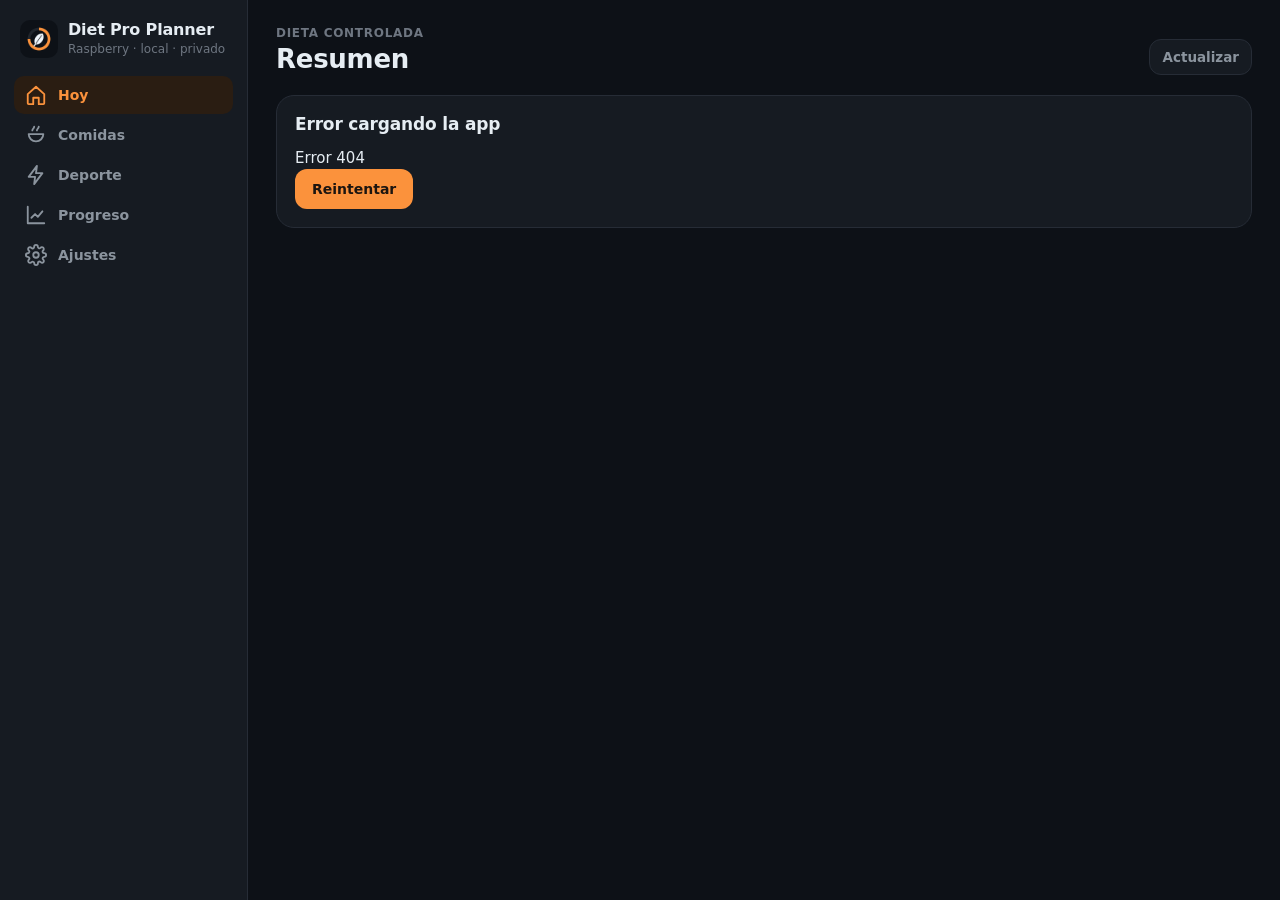
==== commit 1cecf4f5: "v0.5.5: first-run guide, clearer empty states in Deporte and Despensa" ====
--- a/static/index.html
+++ b/static/index.html
@@ -12,9 +12,9 @@
   <link rel="manifest" href="/static/manifest.webmanifest" />
   <link rel="icon" type="image/png" href="/static/icon-192.png" />
   <link rel="apple-touch-icon" href="/static/icon-192.png" />
-  <link rel="stylesheet" href="/static/css/base.css?v=053">
-  <link rel="stylesheet" href="/static/css/pages.css?v=053">
-  <link rel="stylesheet" href="/static/css/home.css?v=053">
+  <link rel="stylesheet" href="/static/css/base.css?v=055">
+  <link rel="stylesheet" href="/static/css/pages.css?v=055">
+  <link rel="stylesheet" href="/static/css/home.css?v=055">
 </head>
 <body>
   <div class="app-shell">
@@ -32,24 +32,25 @@
     </main>
   </div>
   <div id="toast" class="toast" role="status" aria-live="polite"></div>
-  <script src="/static/js/dashboard/meal-card.global.js?v=053"></script>
-  <script src="/static/js/dashboard/workout-card.global.js?v=053"></script>
-  <script src="/static/app.js?v=053"></script>
-  <script src="/static/js/core/shell.js?v=053"></script>
-  <script src="/static/js/features/charts.js?v=053"></script>
-  <script src="/static/js/features/home.js?v=053"></script>
-  <script src="/static/js/features/plan-editor.js?v=053"></script>
-  <script src="/static/js/features/progress.js?v=053"></script>
-  <script src="/static/js/features/goals.js?v=053"></script>
-  <script src="/static/js/features/history.js?v=053"></script>
-  <script src="/static/js/features/register-scan.js?v=053"></script>
-  <script src="/static/js/features/food-lookup.js?v=053"></script>
-  <script src="/static/js/features/ai-coach.js?v=053"></script>
-  <script src="/static/dashboard-coach-v17.js?v=053"></script>
-  <script src="/static/strava-v018.js?v=053"></script>
-  <script src="/static/pantry-v019.js?v=053"></script>
-  <script src="/static/pantry-v019-polish.js?v=053"></script>
-  <script src="/static/activity-plan-v020.js?v=053"></script>
-  <script defer src="/static/mobile-bottom-nav.js?v=053"></script>
+  <script src="/static/js/dashboard/meal-card.global.js?v=055"></script>
+  <script src="/static/js/dashboard/workout-card.global.js?v=055"></script>
+  <script src="/static/app.js?v=055"></script>
+  <script src="/static/js/core/shell.js?v=055"></script>
+  <script src="/static/js/features/charts.js?v=055"></script>
+  <script src="/static/js/features/home.js?v=055"></script>
+  <script src="/static/js/features/welcome.js?v=055"></script>
+  <script src="/static/js/features/plan-editor.js?v=055"></script>
+  <script src="/static/js/features/progress.js?v=055"></script>
+  <script src="/static/js/features/goals.js?v=055"></script>
+  <script src="/static/js/features/history.js?v=055"></script>
+  <script src="/static/js/features/register-scan.js?v=055"></script>
+  <script src="/static/js/features/food-lookup.js?v=055"></script>
+  <script src="/static/js/features/ai-coach.js?v=055"></script>
+  <script src="/static/dashboard-coach-v17.js?v=055"></script>
+  <script src="/static/strava-v018.js?v=055"></script>
+  <script src="/static/pantry-v019.js?v=055"></script>
+  <script src="/static/pantry-v019-polish.js?v=055"></script>
+  <script src="/static/activity-plan-v020.js?v=055"></script>
+  <script defer src="/static/mobile-bottom-nav.js?v=055"></script>
 </body>
 </html>
--- a/static/css/base.css
+++ b/static/css/base.css
@@ -301,3 +301,4 @@
 .scan-btn { margin-top: 8px; width: 100%; }
 .reg-scan { position: fixed; inset: 0; z-index: 60; background: #000; display: grid; grid-template-rows: 1fr auto; gap: 12px; padding: 12px; }
 .reg-scan video { width: 100%; height: 100%; object-fit: cover; border-radius: 12px; }
+.food-row:focus-visible, .hist-actions .icon-btn:focus-visible { outline: 2px solid var(--primary); outline-offset: 2px; }
--- a/static/css/home.css
+++ b/static/css/home.css
@@ -103,3 +103,15 @@
 
 .sec-head { display: flex; align-items: center; justify-content: space-between; margin: 20px 2px 8px; }
 .sec-head .sec-title { margin: 0; }
+
+/* v0.5.5 · first-run guide */
+.welcome { margin: 0 0 12px; padding: 14px 16px; border-color: var(--primary); }
+.welcome > header { display: flex; justify-content: space-between; align-items: center; margin-bottom: 8px; }
+.welcome h3 { margin: 0; }
+.welcome ol { list-style: none; margin: 0; padding: 0; display: grid; gap: 10px; }
+.welcome li { display: grid; grid-template-columns: 28px 1fr auto; gap: 10px; align-items: center; opacity: .6; }
+.welcome li.next, .welcome li.done { opacity: 1; }
+.welcome li small { display: block; color: var(--text-2); font-size: 13px; }
+.welcome-n { width: 26px; height: 26px; border-radius: 50%; display: grid; place-items: center; border: 1px solid var(--border-strong); font-size: 13px; font-weight: 700; }
+.welcome li.next .welcome-n { background: var(--primary); border-color: var(--primary); color: #111; }
+.welcome li.done .welcome-n { background: var(--good, #3fb68b); border-color: var(--good, #3fb68b); color: #0d1117; }
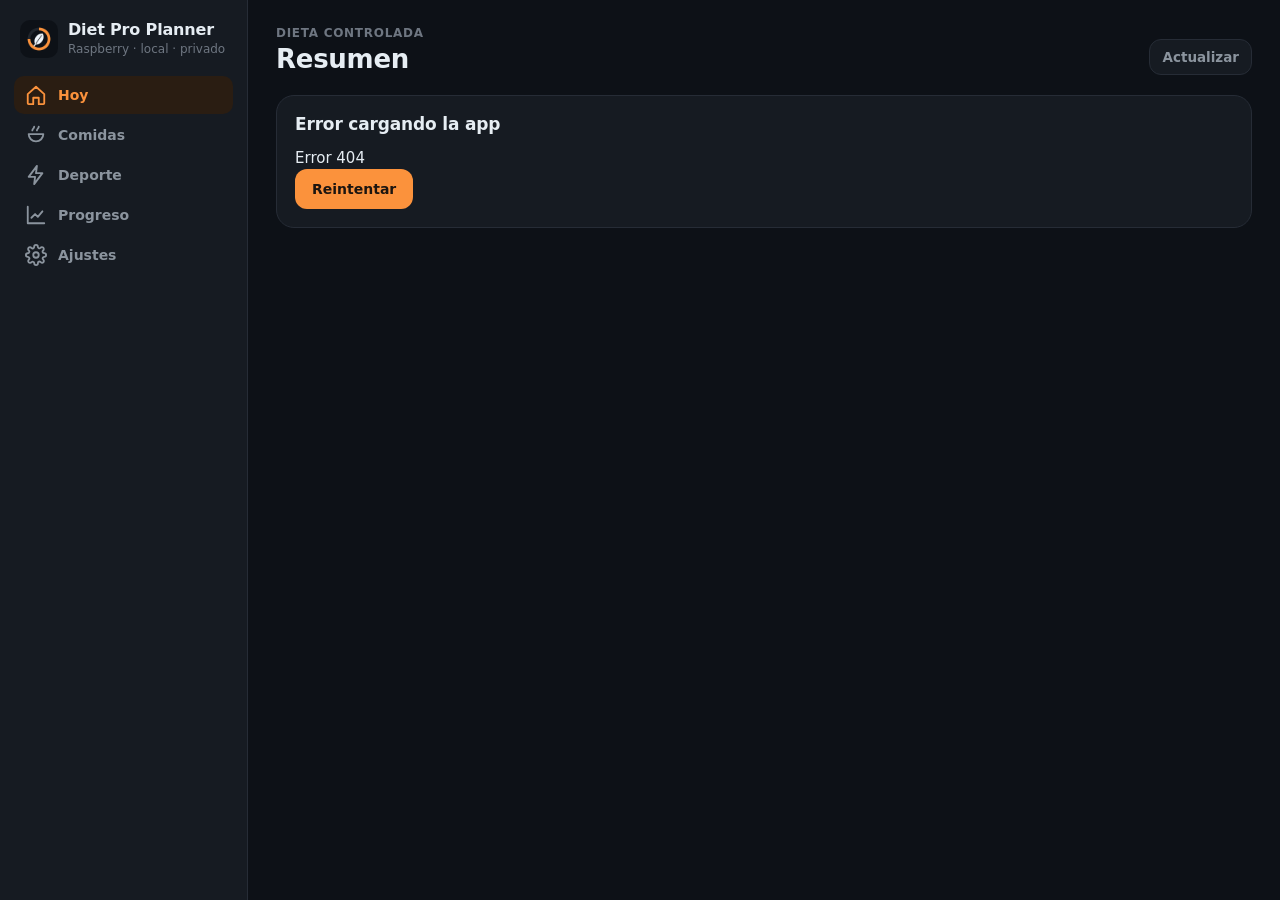
==== commit f86d941d: "v0.6.1: data review no longer flags a long real ride" ====
--- a/static/index.html
+++ b/static/index.html
@@ -12,9 +12,9 @@
   <link rel="manifest" href="/static/manifest.webmanifest" />
   <link rel="icon" type="image/png" href="/static/icon-192.png" />
   <link rel="apple-touch-icon" href="/static/icon-192.png" />
-  <link rel="stylesheet" href="/static/css/base.css?v=055">
-  <link rel="stylesheet" href="/static/css/pages.css?v=055">
-  <link rel="stylesheet" href="/static/css/home.css?v=055">
+  <link rel="stylesheet" href="/static/css/base.css?v=061">
+  <link rel="stylesheet" href="/static/css/pages.css?v=061">
+  <link rel="stylesheet" href="/static/css/home.css?v=061">
 </head>
 <body>
   <div class="app-shell">
@@ -32,25 +32,26 @@
     </main>
   </div>
   <div id="toast" class="toast" role="status" aria-live="polite"></div>
-  <script src="/static/js/dashboard/meal-card.global.js?v=055"></script>
-  <script src="/static/js/dashboard/workout-card.global.js?v=055"></script>
-  <script src="/static/app.js?v=055"></script>
-  <script src="/static/js/core/shell.js?v=055"></script>
-  <script src="/static/js/features/charts.js?v=055"></script>
-  <script src="/static/js/features/home.js?v=055"></script>
-  <script src="/static/js/features/welcome.js?v=055"></script>
-  <script src="/static/js/features/plan-editor.js?v=055"></script>
-  <script src="/static/js/features/progress.js?v=055"></script>
-  <script src="/static/js/features/goals.js?v=055"></script>
-  <script src="/static/js/features/history.js?v=055"></script>
-  <script src="/static/js/features/register-scan.js?v=055"></script>
-  <script src="/static/js/features/food-lookup.js?v=055"></script>
-  <script src="/static/js/features/ai-coach.js?v=055"></script>
-  <script src="/static/dashboard-coach-v17.js?v=055"></script>
-  <script src="/static/strava-v018.js?v=055"></script>
-  <script src="/static/pantry-v019.js?v=055"></script>
-  <script src="/static/pantry-v019-polish.js?v=055"></script>
-  <script src="/static/activity-plan-v020.js?v=055"></script>
-  <script defer src="/static/mobile-bottom-nav.js?v=055"></script>
+  <script src="/static/js/dashboard/meal-card.global.js?v=061"></script>
+  <script src="/static/js/dashboard/workout-card.global.js?v=061"></script>
+  <script src="/static/app.js?v=061"></script>
+  <script src="/static/js/core/shell.js?v=061"></script>
+  <script src="/static/js/features/charts.js?v=061"></script>
+  <script src="/static/js/features/home.js?v=061"></script>
+  <script src="/static/js/features/welcome.js?v=061"></script>
+  <script src="/static/js/features/plan-editor.js?v=061"></script>
+  <script src="/static/js/features/progress.js?v=061"></script>
+  <script src="/static/js/features/data-audit.js?v=061"></script>
+  <script src="/static/js/features/goals.js?v=061"></script>
+  <script src="/static/js/features/history.js?v=061"></script>
+  <script src="/static/js/features/register-scan.js?v=061"></script>
+  <script src="/static/js/features/food-lookup.js?v=061"></script>
+  <script src="/static/js/features/ai-coach.js?v=061"></script>
+  <script src="/static/dashboard-coach-v17.js?v=061"></script>
+  <script src="/static/strava-v018.js?v=061"></script>
+  <script src="/static/pantry-v019.js?v=061"></script>
+  <script src="/static/pantry-v019-polish.js?v=061"></script>
+  <script src="/static/activity-plan-v020.js?v=061"></script>
+  <script defer src="/static/mobile-bottom-nav.js?v=061"></script>
 </body>
 </html>
--- a/static/css/base.css
+++ b/static/css/base.css
@@ -302,3 +302,15 @@
 .reg-scan { position: fixed; inset: 0; z-index: 60; background: #000; display: grid; grid-template-rows: 1fr auto; gap: 12px; padding: 12px; }
 .reg-scan video { width: 100%; height: 100%; object-fit: cover; border-radius: 12px; }
 .food-row:focus-visible, .hist-actions .icon-btn:focus-visible { outline: 2px solid var(--primary); outline-offset: 2px; }
+
+/* v0.6.0 · data review */
+.audit-finding { border: 1px solid var(--border); border-left: 3px solid var(--text-3, #6e7681); border-radius: 12px; padding: 12px 14px; margin-top: 10px; }
+.audit-finding.error { border-left-color: var(--bad, #e5484d); }
+.audit-finding.warn { border-left-color: var(--primary); }
+.audit-finding header { display: flex; flex-wrap: wrap; align-items: center; gap: 8px; }
+.audit-finding header .pill { margin-left: auto; }
+.audit-finding p { margin: 6px 0; }
+.audit-finding ul { margin: 6px 0; padding-left: 18px; font-size: 14px; }
+.audit-finding .btn { margin-top: 8px; }
+.ui5-edit-day.is-today { border-color: var(--primary); box-shadow: 0 0 0 1px var(--primary); }
+.ui5-edit-day.is-today header span::after { content: " · HOY"; color: var(--primary); font-weight: 700; font-size: 12px; }
